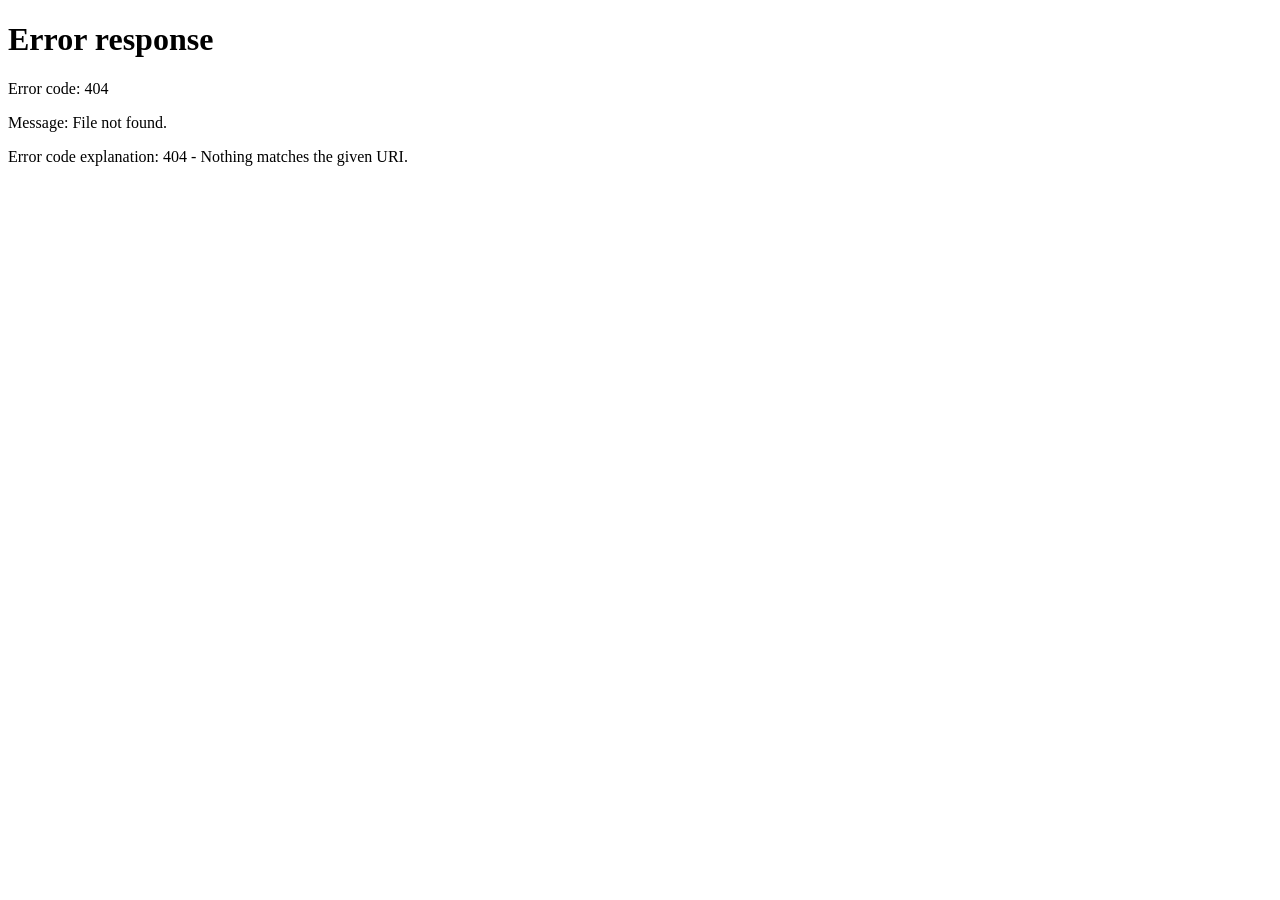
==== frontend/installer-page/index.html @ b28b827b "Custom UI: remove footer/logs, glass shimmer progress bar, p2jb support, build workflow" ====
<!doctype html>
<html lang="en" manifest="/cache.appcache">

<head>
  <meta charset="utf-8" />
  <meta name="viewport" content="width=device-width, initial-scale=1.0" />
  <link rel="icon" type="image/svg+xml" href="/favicon.svg" />
  <title>WebKit Autoloader Installer</title>
  <style>
    * {
      margin: 0;
      padding: 0;
      -webkit-box-sizing: border-box;
      box-sizing: border-box;
    }

    html,
    body {
      height: 100%;
    }

    body {
      font-family: -apple-system, "Helvetica Neue", Helvetica, Arial, sans-serif;
      background: #070b14;
      background: linear-gradient(135deg, #070b14 0%, #0d1525 50%, #070b14 100%);
      color: #e2e8f0;
      display: -webkit-box;
      display: -webkit-flex;
      display: flex;
      -webkit-box-align: center;
      -webkit-align-items: center;
      align-items: center;
      -webkit-box-pack: center;
      -webkit-justify-content: center;
      justify-content: center;
      min-height: 100%;
      text-align: center;
    }



    main {
      max-width: 42rem;
      padding: 2rem;
    }

    .logo {
      display: inline-block;
      width: 8rem;
      height: 8rem;
      margin-bottom: 2rem;
    }

    h1 {
      font-size: 2.5rem;
      font-weight: 600;
      letter-spacing: 0.02em;
      margin-bottom: 1rem;
    }

    p {
      font-size: 1.375rem;
      line-height: 1.5;
      color: #94a3b8;
    }

    #status {
      font-size: 1.5rem;
      font-weight: 500;
      color: #38bdf8;
      margin-bottom: 0.5rem;
    }

    #progressWrap {
      position: relative;
      width: 100%;
      max-width: 30rem;
      height: 4.5rem;
      margin: 2rem auto 0;
      background: rgba(15, 23, 42, 0.8);
      border: 1px solid rgba(56, 189, 248, 0.15);
      border-radius: 999px;
      box-shadow: 0 4px 24px rgba(0,0,0,0.5), inset 0 1px 0 rgba(255,255,255,0.04);
      overflow: hidden;
    }

    #progressBar {
      position: absolute;
      top: 0;
      left: 0;
      height: 100%;
      width: 100%;
      background: linear-gradient(90deg, #1d4ed8 0%, #2563eb 40%, #38bdf8 100%);
      -webkit-transform: scaleX(0);
      transform: scaleX(0);
      -webkit-transform-origin: left center;
      transform-origin: left center;
      -webkit-transition: -webkit-transform 0.3s ease-out;
      transition: transform 0.3s ease-out;
    }

    #progressBar::after {
      content: '';
      position: absolute;
      top: 0;
      left: -60%;
      width: 50%;
      height: 100%;
      background: linear-gradient(90deg, transparent, rgba(255,255,255,0.18), transparent);
      -webkit-animation: shimmer 2s infinite;
      animation: shimmer 2s infinite;
    }

    @-webkit-keyframes shimmer {
      0% { left: -60%; }
      100% { left: 120%; }
    }

    @keyframes shimmer {
      0% { left: -60%; }
      100% { left: 120%; }
    }

    #progressPct {
      position: absolute;
      top: 0;
      left: 0;
      width: 100%;
      height: 100%;
      display: -webkit-box;
      display: -webkit-flex;
      display: flex;
      -webkit-box-align: center;
      -webkit-align-items: center;
      align-items: center;
      -webkit-box-pack: center;
      -webkit-justify-content: center;
      justify-content: center;
      color: #f1f5f9;
      font-size: 1rem;
      letter-spacing: 0.02em;
      text-shadow: 0 1px 4px rgba(0,0,0,0.8);
      z-index: 1;
      pointer-events: none;
    }

    #logContainer {
      margin-top: 1rem;
      width: 100%;
      max-width: 40rem;
      height: 12rem;
      background: #000;
      border: 1px solid #2c3e5a;
      border-radius: 8px;
      overflow-y: auto;
      text-align: left;
      font-family: monospace;
      font-size: 0.8rem;
      padding: 0.5rem;
      color: #cbd5e1;
      white-space: pre-wrap;
      word-wrap: break-word;
    }
    #logContainer.error {
      color: #f00;
    }

    #cacheCorruptOverlay {
      position: fixed;
      top: 0;
      left: 0;
      width: 100%;
      height: 100%;
      background: rgba(2, 6, 23, 0.85);
      display: -webkit-box;
      display: -webkit-flex;
      display: flex;
      -webkit-box-align: center;
      -webkit-align-items: center;
      align-items: center;
      -webkit-box-pack: center;
      -webkit-justify-content: center;
      justify-content: center;
      z-index: 100;
    }

    #cacheCorruptOverlay .card {
      background: #1b2436;
      border: 1px solid #2c3e5a;
      border-radius: 12px;
      max-width: 34rem;
      padding: 2rem;
      text-align: center;
    }

    #cacheCorruptOverlay h2 {
      font-size: 1.6rem;
      font-weight: 600;
      color: #fbbf24;
      margin-bottom: 1rem;
    }

    #cacheCorruptOverlay p {
      font-size: 1.125rem;
      line-height: 1.6;
      color: #cbd5e1;
      margin-bottom: 1.5rem;
    }

    #cacheCorruptOverlay .actions {
      display: -webkit-box;
      display: -webkit-flex;
      display: flex;
      -webkit-box-pack: center;
      -webkit-justify-content: center;
      justify-content: center;
      gap: 1rem;
    }

    #cacheCorruptOverlay .actions[hidden] {
      display: none !important;
    }

    #cacheCorruptOverlay .btn {
      font-size: 1.125rem;
      font-weight: 600;
      padding: 0.75rem 1.5rem;
      border-radius: 8px;
      border: none;
      cursor: pointer;
    }

    #cacheCorruptOverlay .btn.primary {
      background: #2563eb;
      background: -webkit-linear-gradient(90deg, #2563eb 0%, #38bdf8 100%);
      color: #fff;
    }

    #cacheCorruptOverlay .btn.secondary {
      background: #334155;
      color: #e2e8f0;
    }
  </style>

</head>

<body>
  <main>
    <img class="logo" src="/logo.svg" alt="WebKit Autoloader" />
    <h1>WebKit Autoloader Installer</h1>
    <p id="status">Loading&hellip;</p>
    <p id="detail"></p>

    <div id="progressWrap" hidden>
      <div id="progressBar"></div>
      <div id="progressPct">0%</div>
    </div>
    <div id="logContainer" hidden></div>

  </main>

  <script>
    (function () {
      'use strict';

      var statusEl = document.getElementById('status');
      var detailEl = document.getElementById('detail');
      var progressWrap = document.getElementById('progressWrap');
      var progressBar = document.getElementById('progressBar');
      var progressPct = document.getElementById('progressPct');
      var completed = false;
      var isDownloading = false;
      var isRetry = false;
      var currentUid = '';
      var simulateCorrupt = false;
      var corruptionPromptShown = false;

      (function () {
        var params = new URLSearchParams(window.location.search);
        isRetry = params.get('retry') === '1';
        currentUid = params.get('uid') || '';
        /* Test hook: ?simulate=corrupt forces the corruption prompt without
         * needing a real AppCache error (e.g. for quick UI testing in a
         * desktop browser via `make dev`). */
        simulateCorrupt = params.get('simulate') === 'corrupt';
      })();

      var logContainer = document.getElementById('logContainer');
      var seenLogs = "";

      function appendLog(msg) {
        logContainer.hidden = false;
        var div = document.createElement('div');
        div.textContent = msg;
        logContainer.appendChild(div);
        logContainer.scrollTop = logContainer.scrollHeight;
      }


      var logPos = 0;
      var logXhr = null;

      function pollLogs() {
        logXhr = new XMLHttpRequest();
        logXhr.open('GET', '/logs?pos=' + logPos, true);
        logXhr.onreadystatechange = function () {
          if (logXhr.readyState === 4) {
            if (logXhr.status === 200) {
              var newLogs = logXhr.responseText;
              if (newLogs.length > 0) {
                var lines = newLogs.split('\\n');
                for (var i = 0; i < lines.length; i++) {
                  if (lines[i].trim() !== '') appendLog(lines[i]);
                }
              }
              var newPosStr = logXhr.getResponseHeader("X-Log-Pos");
              if (newPosStr) {
                logPos = parseInt(newPosStr, 10);
              }
              // Add a slight delay before reconnecting to reduce server load
              setTimeout(pollLogs, 100);
            } else {
              // Server is down or error
              if (completed) return; // Stop polling completely if we finished
              setTimeout(pollLogs, 1000);
            }
          }
        };
        logXhr.send();
      }
      // Start the long-polling loop
      pollLogs();


      var probeOk = false;


      var AUTOLOADER_URL = '/app/index.html';

      function setProgress(pct) {
        progressBar.style.transform = 'scaleX(' + pct / 100 + ')';
        progressPct.textContent = pct + '%';
      }

      function setInstalled() {
        statusEl.textContent = 'Installed successfully';
        statusEl.style.color = '#22c55e';
        progressBar.style.background = '-webkit-linear-gradient(90deg, #16a34a 0%, #22c55e 100%)';
        detailEl.textContent = 'The WebKit Autoloader shortcut is now on your PS5 homescreen. You can close this page.';
        setProgress(100);
      }

      function setFailed() {
        statusEl.textContent = 'Install failed';
        statusEl.style.color = '#ef4444';
        progressBar.style.background = '-webkit-linear-gradient(90deg, #dc2626 0%, #ef4444 100%)';
        detailEl.textContent = 'The app could not be installed. Close this page and re-run the installer.';
      }

      function setSlow() {
        statusEl.textContent = 'Caching is taking unusually long';
        detailEl.textContent = 'The shortcut is only created after the cache finishes. If this never completes, close the browser and re-run the installer.';
      }

      function setCaching() {
        statusEl.textContent = 'Caching content...';
        detailEl.textContent = 'Please wait a moment. Do not close this page yet!';
        progressWrap.hidden = false;
      }

      function goToAutoloader() {
        window.location.replace(AUTOLOADER_URL);
      }

      function probeServer() {
        var xhr = new XMLHttpRequest();
        xhr.open('GET', '/version', true);
        xhr.timeout = 1000;
        xhr.onreadystatechange = function () {
          if (xhr.readyState === 4) {
            if (xhr.status === 200) {
              var hdrUid = xhr.getResponseHeader("X-User-Id");
              if (hdrUid) currentUid = hdrUid;
              probeOk = true;
              setCaching();
            } else {
              goToAutoloader();
            }
          }
        };
        xhr.onerror = function () {
          goToAutoloader();
        };
        xhr.ontimeout = function () {
          goToAutoloader();
        };
        xhr.send();
      }

      function installApp() {
        var xhr = new XMLHttpRequest();
        xhr.open('GET', '/install', true);
        xhr.timeout = 30000;
        xhr.onreadystatechange = function () {
          if (xhr.readyState === 4) {
            if (xhr.status === 200) {
              setInstalled();
            } else {
              setFailed();
            }
          }
        };
        xhr.onerror = function () {
          setFailed();
        };
        xhr.ontimeout = function () {
          setFailed();
        };
        xhr.send();
      }

      function maybeInstall() {
        if (completed) {
          return;
        }
        completed = true;
        installApp();
      }

      function setCacheCorrupted() {
        if (corruptionPromptShown) {
          return;
        }
        corruptionPromptShown = true;
        completed = true;
        progressWrap.hidden = true;
        logContainer.hidden = true;
        statusEl.textContent = 'Caching failed';
        detailEl.textContent = '';

        var overlay = document.createElement('div');
        overlay.id = 'cacheCorruptOverlay';

        var card = document.createElement('div');
        card.className = 'card';

        var title = document.createElement('h2');
        var msg = document.createElement('p');
        var actions = null;

        var webkitShellPath = '/user/home/' + (currentUid || '<userid>') + '/webkit/shell/';

        if (isRetry) {
          title.textContent = 'Cache issue persists';
          msg.textContent = 'Clearing WebKit data from ' + webkitShellPath + ' didn\'t seem to fix the issue. You can close this page.';
          var exitXhr = new XMLHttpRequest();
          exitXhr.open('GET', '/exit', true);
          exitXhr.send();
        } else {
          title.textContent = 'WebKit cache appears corrupted';
          msg.textContent = 'Your PS5\'s WebKit browser data may be corrupted, preventing the cache from completing. Clearing it may fix the issue. ';
          var strong = document.createElement('strong');
          strong.textContent = 'This will remove all browser data in ' + webkitShellPath + ' (AppCache, cookies, local storage) for the current user.';
          msg.appendChild(strong);

          actions = document.createElement('div');
          actions.className = 'actions';

          var clearBtn = document.createElement('button');
          clearBtn.className = 'btn primary';
          clearBtn.textContent = 'Clear WebKit Data & Retry';
          clearBtn.addEventListener('click', function () {
            actions.hidden = true;
            actions.style.display = 'none';
            msg.textContent = 'Clearing data and restarting browser...';
            var xhr = new XMLHttpRequest();
            xhr.open('GET', '/clear-webkit-data', true);
            xhr.timeout = 30000;
            xhr.onreadystatechange = function () {
              if (xhr.readyState === 4 && xhr.status !== 200) {
                msg.textContent = 'Failed to clear WebKit data';
                actions.hidden = false;
                actions.style.display = '';
              }
            };
            xhr.onerror = function () {
              msg.textContent = 'Failed to clear WebKit data';
              actions.hidden = false;
              actions.style.display = '';
            };
            xhr.ontimeout = function () {
              msg.textContent = 'Failed to clear WebKit data';
              actions.hidden = false;
              actions.style.display = '';
            };
            xhr.send();
          });
          actions.appendChild(clearBtn);

          var cancelBtn = document.createElement('button');
          cancelBtn.className = 'btn secondary';
          cancelBtn.textContent = 'Cancel';
          cancelBtn.addEventListener('click', function () {
            msg.textContent = 'You can close this page. Re-run the installer ELF to try again.';
            actions.hidden = true;
            actions.style.display = 'none';
            var xhr = new XMLHttpRequest();
            xhr.open('GET', '/exit', true);
            xhr.send();
          });
          actions.appendChild(cancelBtn);
        }

        card.appendChild(title);
        card.appendChild(msg);
        if (actions) {
          card.appendChild(actions);
        }
        overlay.appendChild(card);
        document.body.appendChild(overlay);
      }

      window.addEventListener('load', function () {
        /* Test hook: ?simulate=corrupt forces the corruption prompt as if an
         * AppCache error fired during download, and skips the probe/install
         * polling so the prompt stays up for UI testing (e.g. make dev). */
        if (simulateCorrupt) {
          isDownloading = true;
          setCacheCorrupted();
          return;
        }

        probeServer();

        /* The shortcut is created only once the AppCache is current, so the
           installer never installs a partial cache. /install then both installs
           the homescreen app and stops the server. */
        var waitTimer = setInterval(function () {
          if (completed) {
            clearInterval(waitTimer);
            return;
          }
          if (!probeOk) {
            clearInterval(waitTimer);
            goToAutoloader();
            return;
          }
          var st = window.applicationCache
              ? window.applicationCache.status : -1;
          if (st === -1 || st === window.applicationCache.IDLE) {
            clearInterval(waitTimer);
            maybeInstall();
          }
        }, 1000);

        /* Safety cap — never leave the installer hanging on screen. It does NOT
           install or exit: a partial cache must never create a shortcut, so the
           user simply re-runs the installer if this never completes. */
        setTimeout(function () {
          if (!completed && probeOk) {
            setSlow();
          }
        }, 120000);
      });


      if (window.applicationCache) {
        window.applicationCache.addEventListener('checking', function () {
          progressWrap.hidden = false;
          appendLog("[AppCache] Checking for manifest...");
        });
        window.applicationCache.addEventListener('downloading', function () {
          isDownloading = true;
          appendLog("[AppCache] Downloading cache...");
        });
        window.applicationCache.addEventListener('progress', function (e) {
          if (e.url) appendLog("[AppCache] Fetching: " + e.url);
          if (e.total && e.total > 0) {
            var pct = Math.min(99, Math.round((e.loaded / e.total) * 100));
            setProgress(pct);
          }
        });
        window.applicationCache.addEventListener('error', function (e) {
          appendLog("[AppCache] Error occurred! Status: " + window.applicationCache.status);
          logContainer.className = 'error';
          if (isDownloading) {
            setCacheCorrupted();
          }
        });
        window.applicationCache.addEventListener('obsolete', function (e) {
          appendLog("[AppCache] Manifest is obsolete.");
        });
        window.applicationCache.addEventListener('cached', function() {
          isDownloading = false;
          appendLog("[AppCache] Caching complete.");
          maybeInstall();
        });
        window.applicationCache.addEventListener('noupdate', function() {
          isDownloading = false;
          appendLog("[AppCache] No update needed.");
          maybeInstall();
        });
        window.applicationCache.addEventListener('updateready', function () {
          isDownloading = false;
          if (window.applicationCache.status === window.applicationCache.UPDATEREADY) {
            window.applicationCache.swapCache();
            window.location.reload();
          }
        });
      }
    })();
  </script>
</body>

</html>
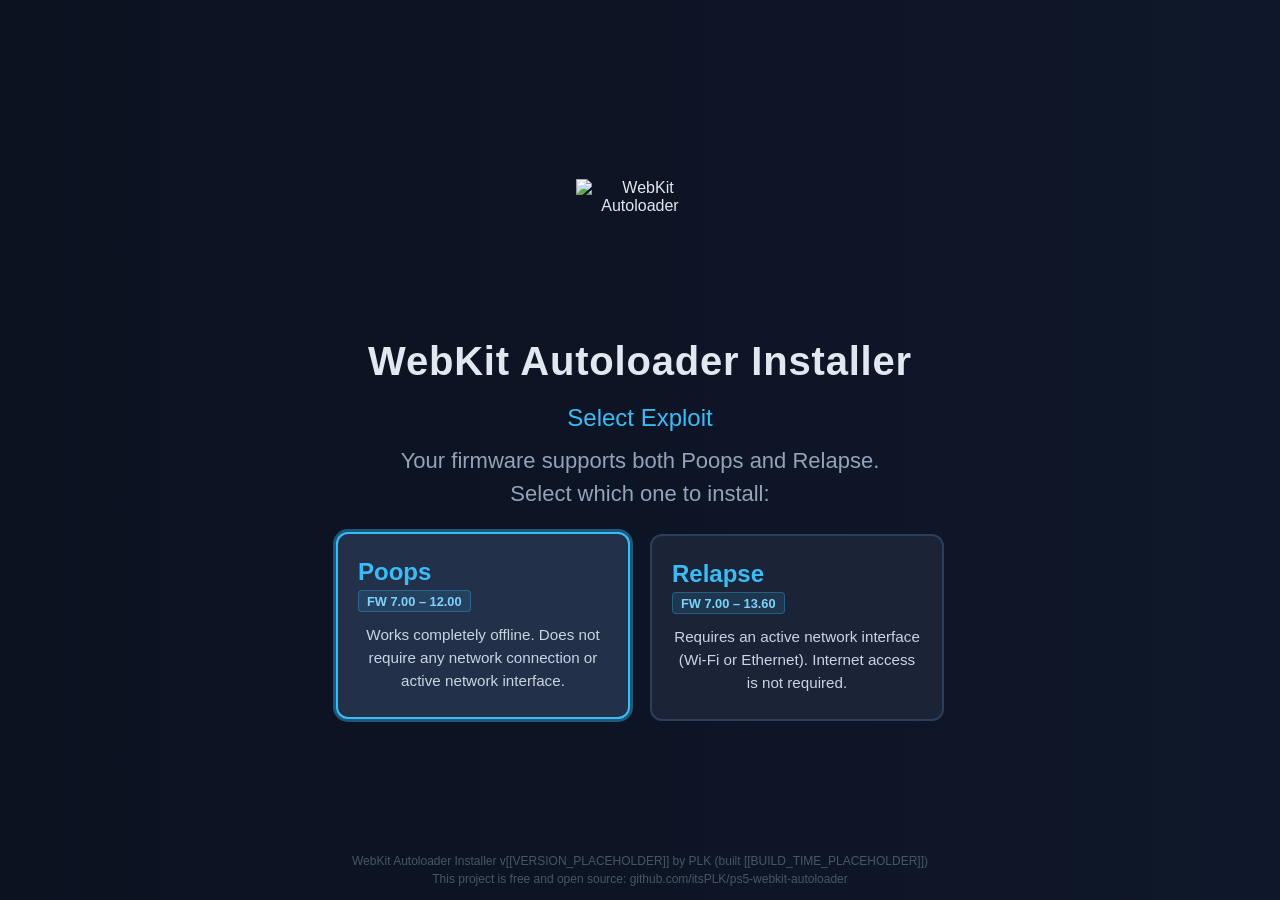
==== commit 185986c4: "feat: re-introduce poops exploit alongside relapse with installer selection prompt" ====
--- a/frontend/installer-page/index.html
+++ b/frontend/installer-page/index.html
@@ -5,7 +5,7 @@
   <meta charset="utf-8" />
   <meta name="viewport" content="width=device-width, initial-scale=1.0" />
   <link rel="icon" type="image/svg+xml" href="/favicon.svg" />
-  <title>WebKit Autoloader Installer</title>
+  <title>WebKit Autoloader Installer v[[VERSION_PLACEHOLDER]] by PLK (built [[BUILD_TIME_PLACEHOLDER]])</title>
   <style>
     * {
       margin: 0;
@@ -21,8 +21,8 @@
 
     body {
       font-family: -apple-system, "Helvetica Neue", Helvetica, Arial, sans-serif;
-      background: #070b14;
-      background: linear-gradient(135deg, #070b14 0%, #0d1525 50%, #070b14 100%);
+      background: #0f172a;
+      background: -webkit-linear-gradient(180deg, #0f172a 0%, #0b1220 100%);
       color: #e2e8f0;
       display: -webkit-box;
       display: -webkit-flex;
@@ -37,6 +37,19 @@
       text-align: center;
     }
 
+    #footer {
+      position: fixed;
+      bottom: 12px;
+      left: 50%;
+      -webkit-transform: translateX(-50%);
+      transform: translateX(-50%);
+      font-size: 0.75rem;
+      color: #4b5563;
+      line-height: 1.5;
+      text-align: center;
+      z-index: 20;
+    }
+
 
 
     main {
@@ -75,12 +88,11 @@
       position: relative;
       width: 100%;
       max-width: 30rem;
-      height: 4.5rem;
-      margin: 2rem auto 0;
-      background: rgba(15, 23, 42, 0.8);
-      border: 1px solid rgba(56, 189, 248, 0.15);
-      border-radius: 999px;
-      box-shadow: 0 4px 24px rgba(0,0,0,0.5), inset 0 1px 0 rgba(255,255,255,0.04);
+      height: 1.25rem;
+      margin: 1.75rem auto 0;
+      background: #1b2436;
+      border: 1px solid #2c3e5a;
+      border-radius: 8px;
       overflow: hidden;
     }
 
@@ -90,35 +102,14 @@
       left: 0;
       height: 100%;
       width: 100%;
-      background: linear-gradient(90deg, #1d4ed8 0%, #2563eb 40%, #38bdf8 100%);
+      background: #38bdf8;
+      background: -webkit-linear-gradient(90deg, #2563eb 0%, #38bdf8 100%);
       -webkit-transform: scaleX(0);
       transform: scaleX(0);
       -webkit-transform-origin: left center;
       transform-origin: left center;
       -webkit-transition: -webkit-transform 0.3s ease-out;
       transition: transform 0.3s ease-out;
-    }
-
-    #progressBar::after {
-      content: '';
-      position: absolute;
-      top: 0;
-      left: -60%;
-      width: 50%;
-      height: 100%;
-      background: linear-gradient(90deg, transparent, rgba(255,255,255,0.18), transparent);
-      -webkit-animation: shimmer 2s infinite;
-      animation: shimmer 2s infinite;
-    }
-
-    @-webkit-keyframes shimmer {
-      0% { left: -60%; }
-      100% { left: 120%; }
-    }
-
-    @keyframes shimmer {
-      0% { left: -60%; }
-      100% { left: 120%; }
     }
 
     #progressPct {
@@ -136,10 +127,10 @@
       -webkit-box-pack: center;
       -webkit-justify-content: center;
       justify-content: center;
-      color: #f1f5f9;
-      font-size: 1rem;
-      letter-spacing: 0.02em;
-      text-shadow: 0 1px 4px rgba(0,0,0,0.8);
+      color: #fff;
+      font-size: 0.8rem;
+      font-weight: 600;
+      text-shadow: 0 1px 2px rgba(0, 0, 0, 0.6);
       z-index: 1;
       pointer-events: none;
     }
@@ -240,6 +231,85 @@
       background: #334155;
       color: #e2e8f0;
     }
+
+    #choiceContainer {
+      margin-top: 1.5rem;
+      width: 100%;
+      max-width: 38rem;
+      margin-left: auto;
+      margin-right: auto;
+    }
+
+    #choiceContainer[hidden] {
+      display: none !important;
+    }
+
+    .choice-grid {
+      display: -webkit-box;
+      display: -webkit-flex;
+      display: flex;
+      gap: 1.25rem;
+      margin-top: 1rem;
+      text-align: left;
+    }
+
+    .choice-card {
+      -webkit-box-flex: 1;
+      -webkit-flex: 1;
+      flex: 1;
+      background: #1b2436;
+      border: 2px solid #2c3e5a;
+      border-radius: 12px;
+      padding: 1.5rem 1.25rem;
+      display: -webkit-box;
+      display: -webkit-flex;
+      display: flex;
+      -webkit-box-orient: vertical;
+      -webkit-box-direction: normal;
+      -webkit-flex-direction: column;
+      flex-direction: column;
+      cursor: pointer;
+      color: inherit;
+      font-family: inherit;
+      -webkit-transition: border-color 0.2s, -webkit-transform 0.2s, background-color 0.2s;
+      transition: border-color 0.2s, transform 0.2s, background-color 0.2s;
+      outline: none;
+    }
+
+    .choice-card:hover,
+    .choice-card:focus {
+      border-color: #38bdf8;
+      background-color: #22304a;
+      -webkit-transform: translateY(-2px);
+      transform: translateY(-2px);
+      box-shadow: 0 0 0 3px rgba(56, 189, 248, 0.4);
+    }
+
+    .choice-card .choice-title {
+      font-size: 1.5rem;
+      font-weight: 700;
+      color: #38bdf8;
+      margin-bottom: 0.25rem;
+    }
+
+    .choice-card .choice-fw {
+      display: inline-block;
+      align-self: flex-start;
+      font-size: 0.8rem;
+      font-weight: 600;
+      color: #7dd3fc;
+      background: rgba(56, 189, 248, 0.12);
+      border: 1px solid rgba(56, 189, 248, 0.3);
+      border-radius: 4px;
+      padding: 0.15rem 0.5rem;
+      margin-bottom: 0.75rem;
+    }
+
+    .choice-card .choice-desc {
+      font-size: 0.95rem;
+      color: #cbd5e1;
+      line-height: 1.5;
+    }
   </style>
 
 </head>
@@ -251,6 +321,21 @@
     <p id="status">Loading&hellip;</p>
     <p id="detail"></p>
 
+    <div id="choiceContainer" hidden>
+      <div class="choice-grid">
+        <button type="button" class="choice-card" id="btnPoops">
+          <div class="choice-title">Poops</div>
+          <div class="choice-fw">FW 7.00 &ndash; 12.00</div>
+          <div class="choice-desc">Works completely offline. Does not require any network connection or active network interface.</div>
+        </button>
+        <button type="button" class="choice-card" id="btnRelapse">
+          <div class="choice-title">Relapse</div>
+          <div class="choice-fw">FW 7.00 &ndash; 13.60</div>
+          <div class="choice-desc">Requires an active network interface (Wi-Fi or Ethernet). Internet access is not required.</div>
+        </button>
+      </div>
+    </div>
+
     <div id="progressWrap" hidden>
       <div id="progressBar"></div>
       <div id="progressPct">0%</div>
@@ -259,12 +344,23 @@
 
   </main>
 
+  <footer id="footer">WebKit Autoloader Installer v[[VERSION_PLACEHOLDER]] by PLK (built [[BUILD_TIME_PLACEHOLDER]])<br />This project is free and open source: github.com/itsPLK/ps5-webkit-autoloader</footer>
+
   <script>
     (function () {
       'use strict';
 
+      function detectFirmware() {
+        var m = /PlayStation 5\/(\d+\.\d+)/.exec(navigator.userAgent);
+        if (!m) return null;
+        return { str: m[1], num: parseFloat(m[1]) };
+      }
+
       var statusEl = document.getElementById('status');
       var detailEl = document.getElementById('detail');
+      var choiceContainer = document.getElementById('choiceContainer');
+      var btnPoops = document.getElementById('btnPoops');
+      var btnRelapse = document.getElementById('btnRelapse');
       var progressWrap = document.getElementById('progressWrap');
       var progressBar = document.getElementById('progressBar');
       var progressPct = document.getElementById('progressPct');
@@ -272,6 +368,8 @@
       var isDownloading = false;
       var isRetry = false;
       var currentUid = '';
+      var chosenExploit = '';
+      var fwParam = '';
       var simulateCorrupt = false;
       var corruptionPromptShown = false;
 
@@ -279,16 +377,51 @@
         var params = new URLSearchParams(window.location.search);
         isRetry = params.get('retry') === '1';
         currentUid = params.get('uid') || '';
+        chosenExploit = params.get('exploit') || '';
+        fwParam = params.get('fw') || '';
         /* Test hook: ?simulate=corrupt forces the corruption prompt without
          * needing a real AppCache error (e.g. for quick UI testing in a
          * desktop browser via `make dev`). */
         simulateCorrupt = params.get('simulate') === 'corrupt';
       })();
 
+      var POOPS_FIRMWARES = ["7.00", "7.01", "7.20", "7.40", "7.60", "7.61", "8.00", "8.20", "8.40", "8.60", "9.00", "9.05", "9.20", "9.40", "9.60", "10.00", "10.01", "10.20", "10.40", "10.60", "11.00", "11.20", "11.40", "11.60", "12.00"];
+      var RELAPSE_FIRMWARES = ["7.00", "7.01", "7.20", "7.40", "7.60", "7.61", "8.00", "8.20", "8.40", "8.60", "9.00", "9.20", "9.40", "9.60", "10.00", "10.01", "10.20", "10.40", "10.60", "11.00", "11.20", "11.60", "12.00", "12.02", "12.20", "12.40", "12.60", "12.70", "13.00", "13.20", "13.40", "13.42", "13.60"];
+
+      var fw = detectFirmware();
+      var fwStr = fw ? fw.str : fwParam;
+      var fwNum = fw ? fw.num : (fwParam ? parseFloat(fwParam) : 0);
+      var hasPoops = fwStr ? (POOPS_FIRMWARES.indexOf(fwStr) !== -1) : (fwNum >= 7.00 && fwNum <= 12.00);
+      var hasRelapse = fwStr ? (RELAPSE_FIRMWARES.indexOf(fwStr) !== -1) : (fwNum >= 7.00 && fwNum <= 13.60);
+      var isDualSupported = (hasPoops && hasRelapse) || (!fw && !fwParam && !chosenExploit);
+      var needsChoice = isDualSupported && !chosenExploit;
+
+      function chooseExploit(choice) {
+        try {
+          localStorage.setItem('wkal_exploit', choice);
+        } catch (e) { }
+        var p = new URLSearchParams(window.location.search);
+        p.set('exploit', choice);
+        window.location.replace(window.location.pathname + '?' + p.toString());
+      }
+
+      if (btnPoops) {
+        btnPoops.addEventListener('click', function () {
+          chooseExploit('poops');
+        });
+      }
+      if (btnRelapse) {
+        btnRelapse.addEventListener('click', function () {
+          chooseExploit('relapse');
+        });
+      }
+
+
       var logContainer = document.getElementById('logContainer');
       var seenLogs = "";
 
       function appendLog(msg) {
+        if (needsChoice) return;
         logContainer.hidden = false;
         var div = document.createElement('div');
         div.textContent = msg;
@@ -301,6 +434,7 @@
       var logXhr = null;
 
       function pollLogs() {
+        if (needsChoice) return;
         logXhr = new XMLHttpRequest();
         logXhr.open('GET', '/logs?pos=' + logPos, true);
         logXhr.onreadystatechange = function () {
@@ -308,7 +442,7 @@
             if (logXhr.status === 200) {
               var newLogs = logXhr.responseText;
               if (newLogs.length > 0) {
-                var lines = newLogs.split('\\n');
+                var lines = newLogs.split('\n');
                 for (var i = 0; i < lines.length; i++) {
                   if (lines[i].trim() !== '') appendLog(lines[i]);
                 }
@@ -328,8 +462,10 @@
         };
         logXhr.send();
       }
-      // Start the long-polling loop
-      pollLogs();
+      // Start the long-polling loop only when not on exploit selection
+      if (!needsChoice) {
+        pollLogs();
+      }
 
 
       var probeOk = false;
@@ -338,6 +474,7 @@
       var AUTOLOADER_URL = '/app/index.html';
 
       function setProgress(pct) {
+        progressBar.style.webkitTransform = 'scaleX(' + pct / 100 + ')';
         progressBar.style.transform = 'scaleX(' + pct / 100 + ')';
         progressPct.textContent = pct + '%';
       }
@@ -366,6 +503,9 @@
         statusEl.textContent = 'Caching content...';
         detailEl.textContent = 'Please wait a moment. Do not close this page yet!';
         progressWrap.hidden = false;
+        if (!logXhr) {
+          pollLogs();
+        }
       }
 
       function goToAutoloader() {
@@ -530,6 +670,37 @@
           return;
         }
 
+        if (needsChoice) {
+          statusEl.textContent = 'Select Exploit';
+          var fwDisplay = fw ? ('Firmware ' + fw.str) : (fwParam ? ('Firmware ' + fwParam) : 'Your firmware');
+          detailEl.textContent = '';
+          detailEl.appendChild(document.createTextNode(fwDisplay + ' supports both Poops and Relapse.'));
+          detailEl.appendChild(document.createElement('br'));
+          detailEl.appendChild(document.createTextNode('Select which one to install:'));
+          choiceContainer.hidden = false;
+          logContainer.hidden = true;
+          if (btnPoops) btnPoops.focus();
+          return;
+        }
+
+        if (chosenExploit) {
+          try {
+            localStorage.setItem('wkal_exploit', chosenExploit);
+          } catch (e) { }
+        } else if (hasPoops && !hasRelapse) {
+          try {
+            localStorage.setItem('wkal_exploit', 'poops');
+          } catch (e) { }
+        } else if ((hasRelapse && !hasPoops) || fwNum > 12.00) {
+          try {
+            localStorage.setItem('wkal_exploit', 'relapse');
+          } catch (e) { }
+        } else if (fwNum > 0 && fwNum <= 5.50) {
+          try {
+            localStorage.setItem('wkal_exploit', 'umtx2');
+          } catch (e) { }
+        }
+
         probeServer();
 
         /* The shortcut is created only once the AppCache is current, so the
@@ -545,11 +716,18 @@
             goToAutoloader();
             return;
           }
-          var st = window.applicationCache
-              ? window.applicationCache.status : -1;
-          if (st === -1 || st === window.applicationCache.IDLE) {
+          if (!window.applicationCache) {
             clearInterval(waitTimer);
             maybeInstall();
+            return;
+          }
+          if (window.applicationCache.status === window.applicationCache.UPDATEREADY) {
+            clearInterval(waitTimer);
+            try {
+              window.applicationCache.swapCache();
+            } catch (e) { }
+            maybeInstall();
+            return;
           }
         }, 1000);
 
@@ -603,9 +781,12 @@
         window.applicationCache.addEventListener('updateready', function () {
           isDownloading = false;
           if (window.applicationCache.status === window.applicationCache.UPDATEREADY) {
-            window.applicationCache.swapCache();
-            window.location.reload();
-          }
+            try {
+              window.applicationCache.swapCache();
+            } catch (e) { }
+          }
+          appendLog("[AppCache] Update ready.");
+          maybeInstall();
         });
       }
     })();
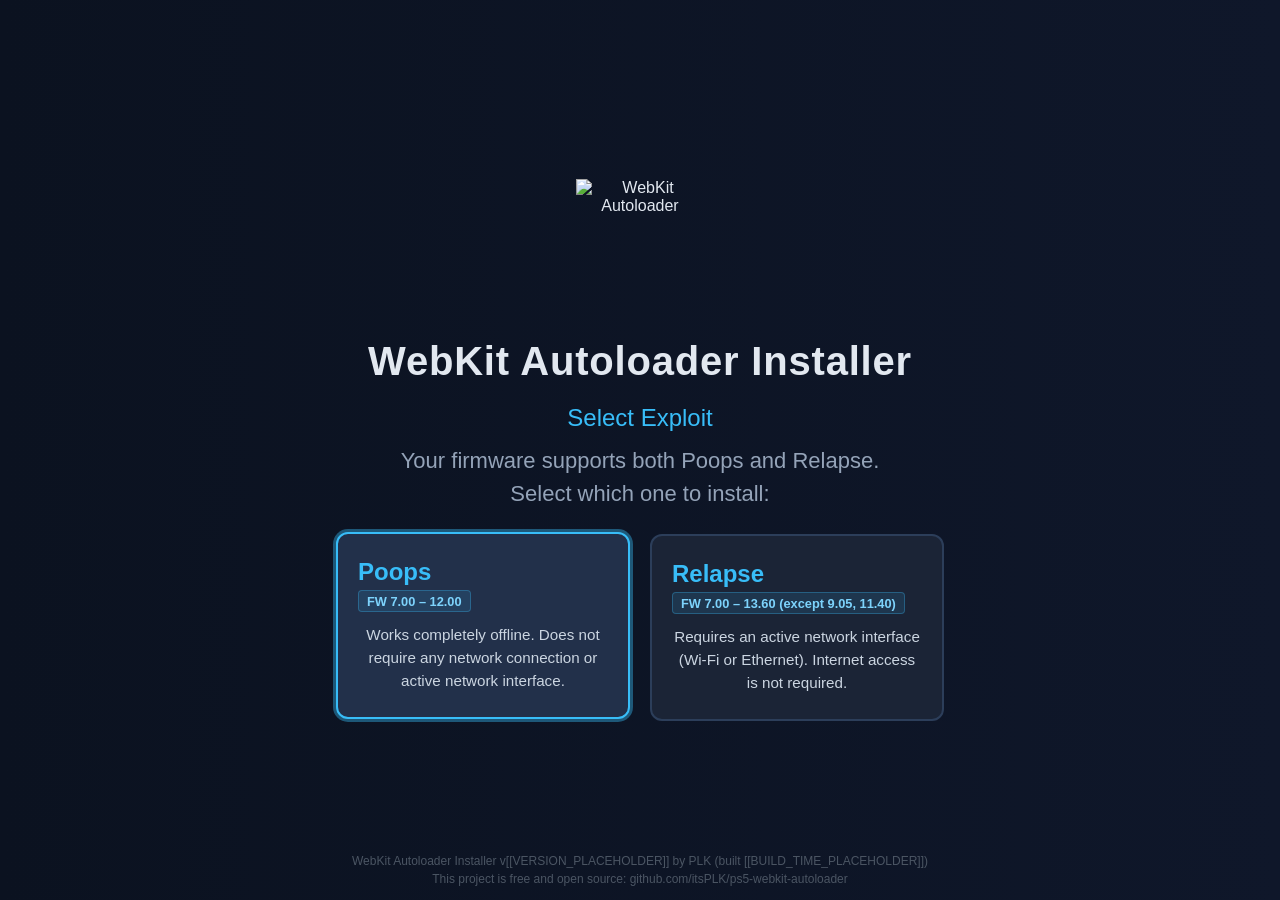
==== commit 798c0dc1: "feat: simplify firmware routing and remove splashscreen and bump version to 0.5.2 Resolves #18, #19" ====
--- a/frontend/installer-page/index.html
+++ b/frontend/installer-page/index.html
@@ -276,6 +276,11 @@
       outline: none;
     }
 
+    .choice-card.selected {
+      border-color: rgba(56, 189, 248, 0.4);
+      background-color: rgba(56, 189, 248, 0.05);
+    }
+
     .choice-card:hover,
     .choice-card:focus {
       border-color: #38bdf8;
@@ -283,6 +288,12 @@
       -webkit-transform: translateY(-2px);
       transform: translateY(-2px);
       box-shadow: 0 0 0 3px rgba(56, 189, 248, 0.4);
+    }
+
+    .choice-card:disabled {
+      opacity: 0.6;
+      cursor: not-allowed;
+      pointer-events: none;
     }
 
     .choice-card .choice-title {
@@ -330,7 +341,7 @@
         </button>
         <button type="button" class="choice-card" id="btnRelapse">
           <div class="choice-title">Relapse</div>
-          <div class="choice-fw">FW 7.00 &ndash; 13.60</div>
+          <div class="choice-fw">FW 7.00 &ndash; 13.60 (except 9.05, 11.40)</div>
           <div class="choice-desc">Requires an active network interface (Wi-Fi or Ethernet). Internet access is not required.</div>
         </button>
       </div>
@@ -385,18 +396,43 @@
         simulateCorrupt = params.get('simulate') === 'corrupt';
       })();
 
-      var POOPS_FIRMWARES = ["7.00", "7.01", "7.20", "7.40", "7.60", "7.61", "8.00", "8.20", "8.40", "8.60", "9.00", "9.05", "9.20", "9.40", "9.60", "10.00", "10.01", "10.20", "10.40", "10.60", "11.00", "11.20", "11.40", "11.60", "12.00"];
-      var RELAPSE_FIRMWARES = ["7.00", "7.01", "7.20", "7.40", "7.60", "7.61", "8.00", "8.20", "8.40", "8.60", "9.00", "9.20", "9.40", "9.60", "10.00", "10.01", "10.20", "10.40", "10.60", "11.00", "11.20", "11.60", "12.00", "12.02", "12.20", "12.40", "12.60", "12.70", "13.00", "13.20", "13.40", "13.42", "13.60"];
+      /* Firmware support definitions:
+         - <= 5.50: umtx2
+         - 7.00 - 12.00: poops
+         - 7.00 - 13.60 (except 9.05, 11.40): relapse */
+      function isUmtx2Supported(num) {
+        var n = typeof num === 'number' ? num : parseFloat(num);
+        return n > 0 && n <= 5.50;
+      }
+
+      function isPoopsSupported(num) {
+        var n = typeof num === 'number' ? num : parseFloat(num);
+        return n >= 7.00 && n <= 12.00;
+      }
+
+      function isRelapseSupported(num, str) {
+        var n = typeof num === 'number' ? num : parseFloat(num);
+        var s = str || (typeof num === 'string' ? num : '');
+        var isExcluded = (s === '9.05' || s === '11.40' ||
+                          Math.abs(n - 9.05) < 0.001 || Math.abs(n - 11.40) < 0.001);
+        return n >= 7.00 && n <= 13.60 && !isExcluded;
+      }
 
       var fw = detectFirmware();
       var fwStr = fw ? fw.str : fwParam;
       var fwNum = fw ? fw.num : (fwParam ? parseFloat(fwParam) : 0);
-      var hasPoops = fwStr ? (POOPS_FIRMWARES.indexOf(fwStr) !== -1) : (fwNum >= 7.00 && fwNum <= 12.00);
-      var hasRelapse = fwStr ? (RELAPSE_FIRMWARES.indexOf(fwStr) !== -1) : (fwNum >= 7.00 && fwNum <= 13.60);
-      var isDualSupported = (hasPoops && hasRelapse) || (!fw && !fwParam && !chosenExploit);
+      var hasUmtx2 = isUmtx2Supported(fwNum);
+      var hasPoops = isPoopsSupported(fwNum);
+      var hasRelapse = isRelapseSupported(fwNum, fwStr);
+      var isUnsupported = fwNum > 0 && !hasUmtx2 && !hasPoops && !hasRelapse;
+      var isDualSupported = (hasPoops && hasRelapse) || (!fw && !fwParam);
       var needsChoice = isDualSupported && !chosenExploit;
 
       function chooseExploit(choice) {
+        if (btnPoops) btnPoops.disabled = true;
+        if (btnRelapse) btnRelapse.disabled = true;
+        statusEl.textContent = 'Selected ' + (choice === 'poops' ? 'Poops' : 'Relapse') + '...';
+        detailEl.textContent = 'Preparing cache download...';
         try {
           localStorage.setItem('wkal_exploit', choice);
         } catch (e) { }
@@ -416,12 +452,11 @@
         });
       }
 
-
       var logContainer = document.getElementById('logContainer');
       var seenLogs = "";
 
       function appendLog(msg) {
-        if (needsChoice) return;
+        if (needsChoice || isUnsupported) return;
         logContainer.hidden = false;
         var div = document.createElement('div');
         div.textContent = msg;
@@ -434,7 +469,7 @@
       var logXhr = null;
 
       function pollLogs() {
-        if (needsChoice) return;
+        if (needsChoice || isUnsupported) return;
         logXhr = new XMLHttpRequest();
         logXhr.open('GET', '/logs?pos=' + logPos, true);
         logXhr.onreadystatechange = function () {
@@ -462,8 +497,8 @@
         };
         logXhr.send();
       }
-      // Start the long-polling loop only when not on exploit selection
-      if (!needsChoice) {
+      // Start the long-polling loop only when caching (not on choice, not on unsupported)
+      if (!needsChoice && !isUnsupported) {
         pollLogs();
       }
 
@@ -679,25 +714,43 @@
           detailEl.appendChild(document.createTextNode('Select which one to install:'));
           choiceContainer.hidden = false;
           logContainer.hidden = true;
-          if (btnPoops) btnPoops.focus();
+          var storedPref = '';
+          try { storedPref = localStorage.getItem('wkal_exploit'); } catch (e) { }
+          if (storedPref === 'relapse' && btnRelapse) {
+            btnRelapse.classList.add('selected');
+            btnRelapse.focus();
+          } else if (storedPref === 'poops' && btnPoops) {
+            btnPoops.classList.add('selected');
+            btnPoops.focus();
+          } else if (btnPoops) {
+            btnPoops.focus();
+          }
           return;
         }
 
-        if (chosenExploit) {
+        if (isUnsupported) {
+          statusEl.textContent = 'Unsupported firmware';
+          statusEl.style.color = '#ef4444';
+          var fwDisplay = fw ? ('Firmware ' + fw.str) : (fwParam ? ('Firmware ' + fwParam) : 'Your firmware');
+          detailEl.textContent = fwDisplay + ' is not supported (supported: 1.00–5.50 via umtx2, 7.00–12.00 via poops, 7.00–13.60 via relapse).';
+          return;
+        }
+
+        var effectiveExploit = '';
+        if (hasUmtx2) {
+          effectiveExploit = 'umtx2';
+        } else if (hasPoops && !hasRelapse) {
+          effectiveExploit = 'poops';
+        } else if (hasRelapse && !hasPoops) {
+          effectiveExploit = 'relapse';
+        } else if (hasPoops && hasRelapse) {
+          effectiveExploit = (chosenExploit === 'poops') ? 'poops' : 'relapse';
+        } else if (chosenExploit) {
+          effectiveExploit = chosenExploit;
+        }
+        if (effectiveExploit) {
           try {
-            localStorage.setItem('wkal_exploit', chosenExploit);
-          } catch (e) { }
-        } else if (hasPoops && !hasRelapse) {
-          try {
-            localStorage.setItem('wkal_exploit', 'poops');
-          } catch (e) { }
-        } else if ((hasRelapse && !hasPoops) || fwNum > 12.00) {
-          try {
-            localStorage.setItem('wkal_exploit', 'relapse');
-          } catch (e) { }
-        } else if (fwNum > 0 && fwNum <= 5.50) {
-          try {
-            localStorage.setItem('wkal_exploit', 'umtx2');
+            localStorage.setItem('wkal_exploit', effectiveExploit);
           } catch (e) { }
         }
 
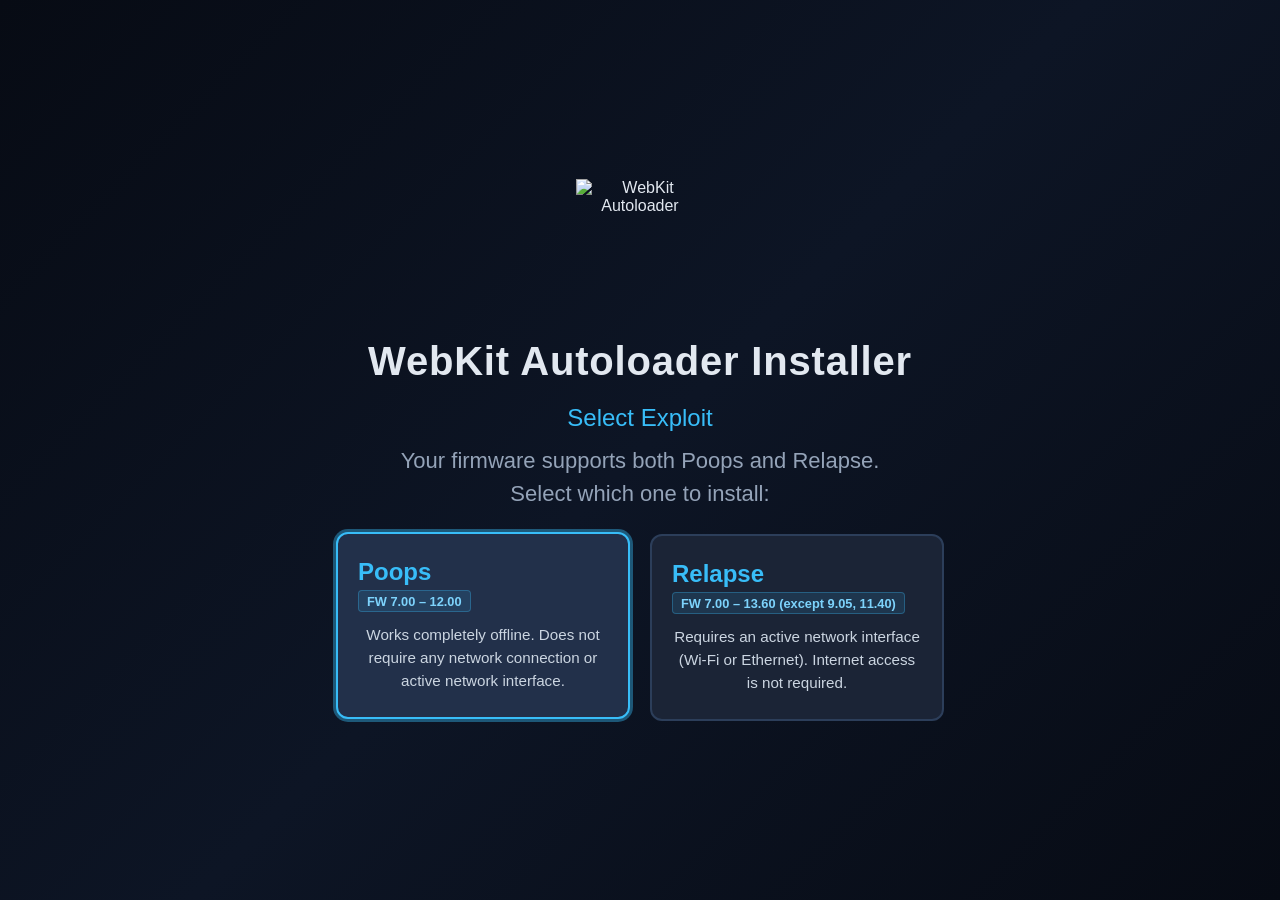
==== commit 2a6dc0b7: "Merge upstream v0.5.2: poops is back, splash and compact UI kept Adopt itsPLK/ps5-webkit-autoloader " ====
--- a/frontend/installer-page/index.html
+++ b/frontend/installer-page/index.html
@@ -5,7 +5,7 @@
   <meta charset="utf-8" />
   <meta name="viewport" content="width=device-width, initial-scale=1.0" />
   <link rel="icon" type="image/svg+xml" href="/favicon.svg" />
-  <title>WebKit Autoloader Installer v[[VERSION_PLACEHOLDER]] by PLK (built [[BUILD_TIME_PLACEHOLDER]])</title>
+  <title>WebKit Autoloader Installer</title>
   <style>
     * {
       margin: 0;
@@ -21,8 +21,8 @@
 
     body {
       font-family: -apple-system, "Helvetica Neue", Helvetica, Arial, sans-serif;
-      background: #0f172a;
-      background: -webkit-linear-gradient(180deg, #0f172a 0%, #0b1220 100%);
+      background: #070b14;
+      background: linear-gradient(135deg, #070b14 0%, #0d1525 50%, #070b14 100%);
       color: #e2e8f0;
       display: -webkit-box;
       display: -webkit-flex;
@@ -37,19 +37,6 @@
       text-align: center;
     }
 
-    #footer {
-      position: fixed;
-      bottom: 12px;
-      left: 50%;
-      -webkit-transform: translateX(-50%);
-      transform: translateX(-50%);
-      font-size: 0.75rem;
-      color: #4b5563;
-      line-height: 1.5;
-      text-align: center;
-      z-index: 20;
-    }
-
 
 
     main {
@@ -88,11 +75,12 @@
       position: relative;
       width: 100%;
       max-width: 30rem;
-      height: 1.25rem;
-      margin: 1.75rem auto 0;
-      background: #1b2436;
-      border: 1px solid #2c3e5a;
-      border-radius: 8px;
+      height: 4.5rem;
+      margin: 2rem auto 0;
+      background: rgba(15, 23, 42, 0.8);
+      border: 1px solid rgba(56, 189, 248, 0.15);
+      border-radius: 999px;
+      box-shadow: 0 4px 24px rgba(0,0,0,0.5), inset 0 1px 0 rgba(255,255,255,0.04);
       overflow: hidden;
     }
 
@@ -102,14 +90,35 @@
       left: 0;
       height: 100%;
       width: 100%;
-      background: #38bdf8;
-      background: -webkit-linear-gradient(90deg, #2563eb 0%, #38bdf8 100%);
+      background: linear-gradient(90deg, #1d4ed8 0%, #2563eb 40%, #38bdf8 100%);
       -webkit-transform: scaleX(0);
       transform: scaleX(0);
       -webkit-transform-origin: left center;
       transform-origin: left center;
       -webkit-transition: -webkit-transform 0.3s ease-out;
       transition: transform 0.3s ease-out;
+    }
+
+    #progressBar::after {
+      content: '';
+      position: absolute;
+      top: 0;
+      left: -60%;
+      width: 50%;
+      height: 100%;
+      background: linear-gradient(90deg, transparent, rgba(255,255,255,0.18), transparent);
+      -webkit-animation: shimmer 2s infinite;
+      animation: shimmer 2s infinite;
+    }
+
+    @-webkit-keyframes shimmer {
+      0% { left: -60%; }
+      100% { left: 120%; }
+    }
+
+    @keyframes shimmer {
+      0% { left: -60%; }
+      100% { left: 120%; }
     }
 
     #progressPct {
@@ -127,10 +136,10 @@
       -webkit-box-pack: center;
       -webkit-justify-content: center;
       justify-content: center;
-      color: #fff;
-      font-size: 0.8rem;
-      font-weight: 600;
-      text-shadow: 0 1px 2px rgba(0, 0, 0, 0.6);
+      color: #f1f5f9;
+      font-size: 1rem;
+      letter-spacing: 0.02em;
+      text-shadow: 0 1px 4px rgba(0,0,0,0.8);
       z-index: 1;
       pointer-events: none;
     }
@@ -354,8 +363,6 @@
     <div id="logContainer" hidden></div>
 
   </main>
-
-  <footer id="footer">WebKit Autoloader Installer v[[VERSION_PLACEHOLDER]] by PLK (built [[BUILD_TIME_PLACEHOLDER]])<br />This project is free and open source: github.com/itsPLK/ps5-webkit-autoloader</footer>
 
   <script>
     (function () {
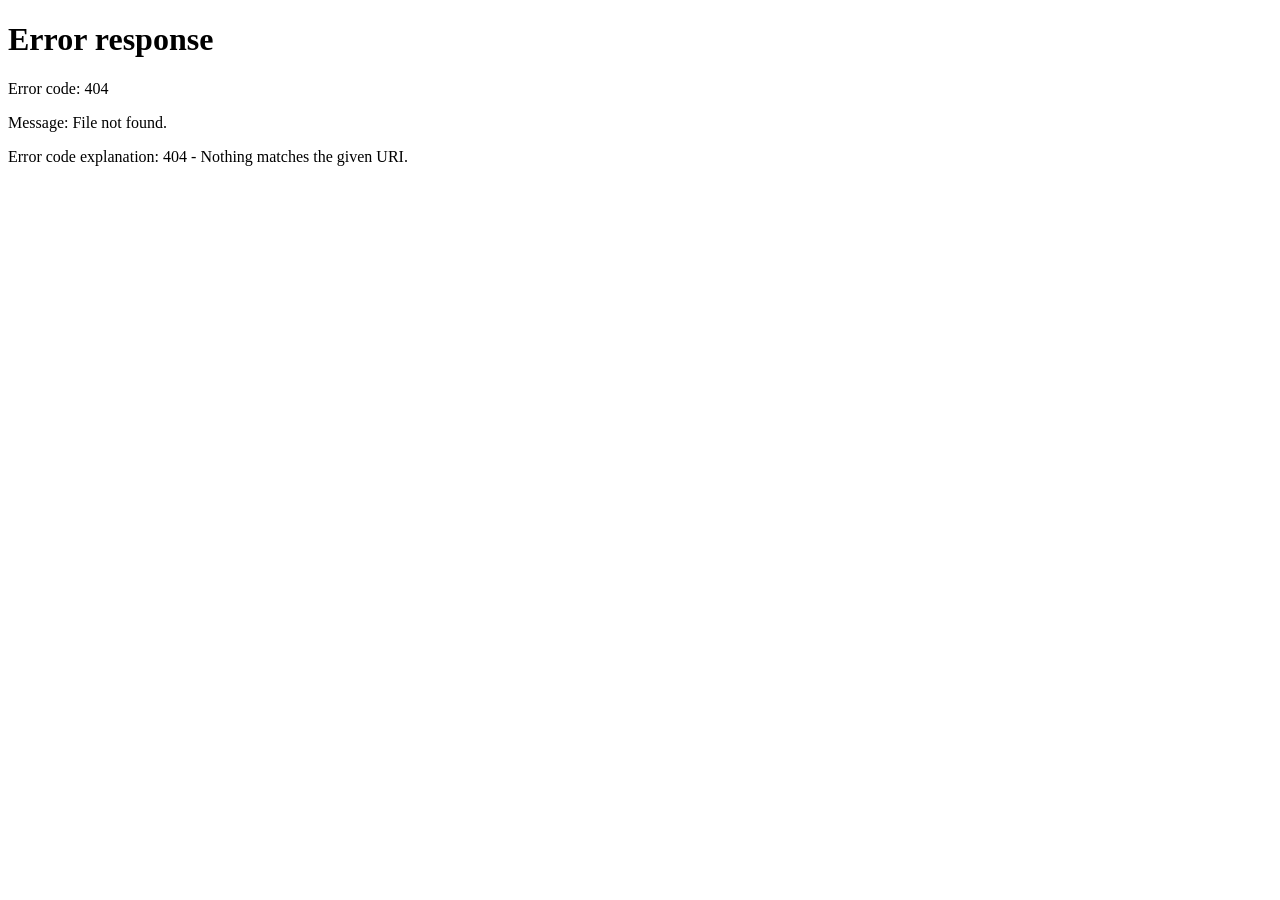
==== commit 43afdd88: "Drop poops/slopkit: its autoloader patch cannot be applied to a pristine checkout The v0.5.2 sync br" ====
--- a/frontend/installer-page/index.html
+++ b/frontend/installer-page/index.html
@@ -240,96 +240,6 @@
       background: #334155;
       color: #e2e8f0;
     }
-
-    #choiceContainer {
-      margin-top: 1.5rem;
-      width: 100%;
-      max-width: 38rem;
-      margin-left: auto;
-      margin-right: auto;
-    }
-
-    #choiceContainer[hidden] {
-      display: none !important;
-    }
-
-    .choice-grid {
-      display: -webkit-box;
-      display: -webkit-flex;
-      display: flex;
-      gap: 1.25rem;
-      margin-top: 1rem;
-      text-align: left;
-    }
-
-    .choice-card {
-      -webkit-box-flex: 1;
-      -webkit-flex: 1;
-      flex: 1;
-      background: #1b2436;
-      border: 2px solid #2c3e5a;
-      border-radius: 12px;
-      padding: 1.5rem 1.25rem;
-      display: -webkit-box;
-      display: -webkit-flex;
-      display: flex;
-      -webkit-box-orient: vertical;
-      -webkit-box-direction: normal;
-      -webkit-flex-direction: column;
-      flex-direction: column;
-      cursor: pointer;
-      color: inherit;
-      font-family: inherit;
-      -webkit-transition: border-color 0.2s, -webkit-transform 0.2s, background-color 0.2s;
-      transition: border-color 0.2s, transform 0.2s, background-color 0.2s;
-      outline: none;
-    }
-
-    .choice-card.selected {
-      border-color: rgba(56, 189, 248, 0.4);
-      background-color: rgba(56, 189, 248, 0.05);
-    }
-
-    .choice-card:hover,
-    .choice-card:focus {
-      border-color: #38bdf8;
-      background-color: #22304a;
-      -webkit-transform: translateY(-2px);
-      transform: translateY(-2px);
-      box-shadow: 0 0 0 3px rgba(56, 189, 248, 0.4);
-    }
-
-    .choice-card:disabled {
-      opacity: 0.6;
-      cursor: not-allowed;
-      pointer-events: none;
-    }
-
-    .choice-card .choice-title {
-      font-size: 1.5rem;
-      font-weight: 700;
-      color: #38bdf8;
-      margin-bottom: 0.25rem;
-    }
-
-    .choice-card .choice-fw {
-      display: inline-block;
-      align-self: flex-start;
-      font-size: 0.8rem;
-      font-weight: 600;
-      color: #7dd3fc;
-      background: rgba(56, 189, 248, 0.12);
-      border: 1px solid rgba(56, 189, 248, 0.3);
-      border-radius: 4px;
-      padding: 0.15rem 0.5rem;
-      margin-bottom: 0.75rem;
-    }
-
-    .choice-card .choice-desc {
-      font-size: 0.95rem;
-      color: #cbd5e1;
-      line-height: 1.5;
-    }
   </style>
 
 </head>
@@ -341,21 +251,6 @@
     <p id="status">Loading&hellip;</p>
     <p id="detail"></p>
 
-    <div id="choiceContainer" hidden>
-      <div class="choice-grid">
-        <button type="button" class="choice-card" id="btnPoops">
-          <div class="choice-title">Poops</div>
-          <div class="choice-fw">FW 7.00 &ndash; 12.00</div>
-          <div class="choice-desc">Works completely offline. Does not require any network connection or active network interface.</div>
-        </button>
-        <button type="button" class="choice-card" id="btnRelapse">
-          <div class="choice-title">Relapse</div>
-          <div class="choice-fw">FW 7.00 &ndash; 13.60 (except 9.05, 11.40)</div>
-          <div class="choice-desc">Requires an active network interface (Wi-Fi or Ethernet). Internet access is not required.</div>
-        </button>
-      </div>
-    </div>
-
     <div id="progressWrap" hidden>
       <div id="progressBar"></div>
       <div id="progressPct">0%</div>
@@ -376,9 +271,6 @@
 
       var statusEl = document.getElementById('status');
       var detailEl = document.getElementById('detail');
-      var choiceContainer = document.getElementById('choiceContainer');
-      var btnPoops = document.getElementById('btnPoops');
-      var btnRelapse = document.getElementById('btnRelapse');
       var progressWrap = document.getElementById('progressWrap');
       var progressBar = document.getElementById('progressBar');
       var progressPct = document.getElementById('progressPct');
@@ -386,7 +278,6 @@
       var isDownloading = false;
       var isRetry = false;
       var currentUid = '';
-      var chosenExploit = '';
       var fwParam = '';
       var simulateCorrupt = false;
       var corruptionPromptShown = false;
@@ -395,7 +286,6 @@
         var params = new URLSearchParams(window.location.search);
         isRetry = params.get('retry') === '1';
         currentUid = params.get('uid') || '';
-        chosenExploit = params.get('exploit') || '';
         fwParam = params.get('fw') || '';
         /* Test hook: ?simulate=corrupt forces the corruption prompt without
          * needing a real AppCache error (e.g. for quick UI testing in a
@@ -405,16 +295,12 @@
 
       /* Firmware support definitions:
          - <= 5.50: umtx2
-         - 7.00 - 12.00: poops
-         - 7.00 - 13.60 (except 9.05, 11.40): relapse */
+         - 7.00 - 13.60 (except 9.05, 11.40): relapse
+         This fork does not ship poops/slopkit, so there is no chain to pick
+         between and 9.05/11.40 are simply unsupported. */
       function isUmtx2Supported(num) {
         var n = typeof num === 'number' ? num : parseFloat(num);
         return n > 0 && n <= 5.50;
-      }
-
-      function isPoopsSupported(num) {
-        var n = typeof num === 'number' ? num : parseFloat(num);
-        return n >= 7.00 && n <= 12.00;
       }
 
       function isRelapseSupported(num, str) {
@@ -429,41 +315,14 @@
       var fwStr = fw ? fw.str : fwParam;
       var fwNum = fw ? fw.num : (fwParam ? parseFloat(fwParam) : 0);
       var hasUmtx2 = isUmtx2Supported(fwNum);
-      var hasPoops = isPoopsSupported(fwNum);
       var hasRelapse = isRelapseSupported(fwNum, fwStr);
-      var isUnsupported = fwNum > 0 && !hasUmtx2 && !hasPoops && !hasRelapse;
-      var isDualSupported = (hasPoops && hasRelapse) || (!fw && !fwParam);
-      var needsChoice = isDualSupported && !chosenExploit;
-
-      function chooseExploit(choice) {
-        if (btnPoops) btnPoops.disabled = true;
-        if (btnRelapse) btnRelapse.disabled = true;
-        statusEl.textContent = 'Selected ' + (choice === 'poops' ? 'Poops' : 'Relapse') + '...';
-        detailEl.textContent = 'Preparing cache download...';
-        try {
-          localStorage.setItem('wkal_exploit', choice);
-        } catch (e) { }
-        var p = new URLSearchParams(window.location.search);
-        p.set('exploit', choice);
-        window.location.replace(window.location.pathname + '?' + p.toString());
-      }
-
-      if (btnPoops) {
-        btnPoops.addEventListener('click', function () {
-          chooseExploit('poops');
-        });
-      }
-      if (btnRelapse) {
-        btnRelapse.addEventListener('click', function () {
-          chooseExploit('relapse');
-        });
-      }
+      var isUnsupported = fwNum > 0 && !hasUmtx2 && !hasRelapse;
 
       var logContainer = document.getElementById('logContainer');
       var seenLogs = "";
 
       function appendLog(msg) {
-        if (needsChoice || isUnsupported) return;
+        if (isUnsupported) return;
         logContainer.hidden = false;
         var div = document.createElement('div');
         div.textContent = msg;
@@ -476,7 +335,7 @@
       var logXhr = null;
 
       function pollLogs() {
-        if (needsChoice || isUnsupported) return;
+        if (isUnsupported) return;
         logXhr = new XMLHttpRequest();
         logXhr.open('GET', '/logs?pos=' + logPos, true);
         logXhr.onreadystatechange = function () {
@@ -504,8 +363,8 @@
         };
         logXhr.send();
       }
-      // Start the long-polling loop only when caching (not on choice, not on unsupported)
-      if (!needsChoice && !isUnsupported) {
+      // Start the long-polling loop only when caching (not on unsupported firmware)
+      if (!isUnsupported) {
         pollLogs();
       }
 
@@ -712,54 +571,19 @@
           return;
         }
 
-        if (needsChoice) {
-          statusEl.textContent = 'Select Exploit';
-          var fwDisplay = fw ? ('Firmware ' + fw.str) : (fwParam ? ('Firmware ' + fwParam) : 'Your firmware');
-          detailEl.textContent = '';
-          detailEl.appendChild(document.createTextNode(fwDisplay + ' supports both Poops and Relapse.'));
-          detailEl.appendChild(document.createElement('br'));
-          detailEl.appendChild(document.createTextNode('Select which one to install:'));
-          choiceContainer.hidden = false;
-          logContainer.hidden = true;
-          var storedPref = '';
-          try { storedPref = localStorage.getItem('wkal_exploit'); } catch (e) { }
-          if (storedPref === 'relapse' && btnRelapse) {
-            btnRelapse.classList.add('selected');
-            btnRelapse.focus();
-          } else if (storedPref === 'poops' && btnPoops) {
-            btnPoops.classList.add('selected');
-            btnPoops.focus();
-          } else if (btnPoops) {
-            btnPoops.focus();
-          }
-          return;
-        }
-
         if (isUnsupported) {
           statusEl.textContent = 'Unsupported firmware';
           statusEl.style.color = '#ef4444';
           var fwDisplay = fw ? ('Firmware ' + fw.str) : (fwParam ? ('Firmware ' + fwParam) : 'Your firmware');
-          detailEl.textContent = fwDisplay + ' is not supported (supported: 1.00–5.50 via umtx2, 7.00–12.00 via poops, 7.00–13.60 via relapse).';
+          detailEl.textContent = fwDisplay + ' is not supported (supported: 1.00–5.50 via umtx2, 7.00–13.60 via relapse, except 9.05 and 11.40).';
           return;
         }
 
-        var effectiveExploit = '';
-        if (hasUmtx2) {
-          effectiveExploit = 'umtx2';
-        } else if (hasPoops && !hasRelapse) {
-          effectiveExploit = 'poops';
-        } else if (hasRelapse && !hasPoops) {
-          effectiveExploit = 'relapse';
-        } else if (hasPoops && hasRelapse) {
-          effectiveExploit = (chosenExploit === 'poops') ? 'poops' : 'relapse';
-        } else if (chosenExploit) {
-          effectiveExploit = chosenExploit;
-        }
-        if (effectiveExploit) {
-          try {
-            localStorage.setItem('wkal_exploit', effectiveExploit);
-          } catch (e) { }
-        }
+        /* Record the chain this firmware will run, so the cached autoloader can
+           read it back and agree with us on which chain to arm. */
+        try {
+          localStorage.setItem('wkal_exploit', hasUmtx2 ? 'umtx2' : 'relapse');
+        } catch (e) { }
 
         probeServer();
 
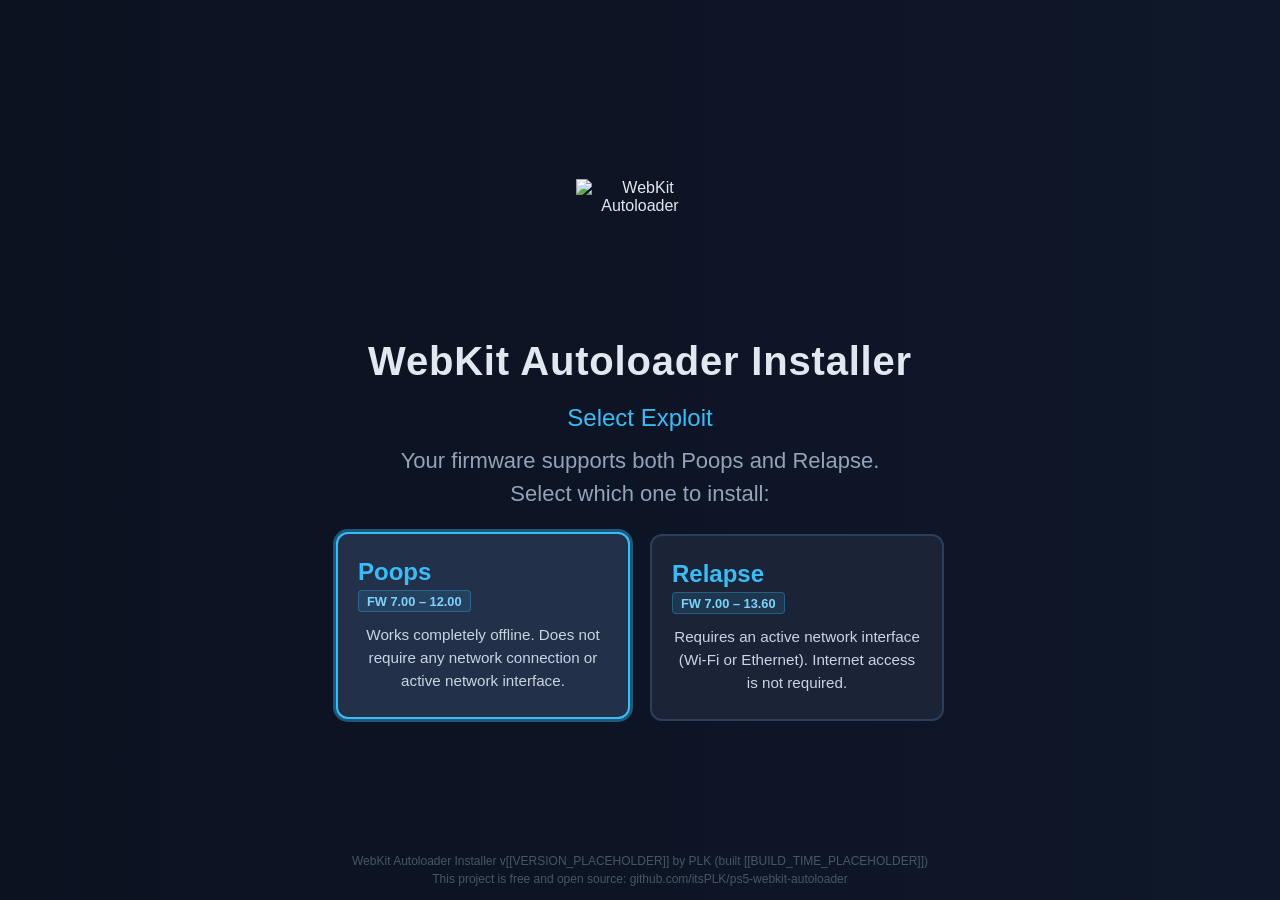
==== commit 44885777: "feat: v0.6.0 release - unify architecture on ps5-webkit-remote-loader - Unify userland exploit runne" ====
--- a/frontend/installer-page/index.html
+++ b/frontend/installer-page/index.html
@@ -4,8 +4,7 @@
 <head>
   <meta charset="utf-8" />
   <meta name="viewport" content="width=device-width, initial-scale=1.0" />
-  <link rel="icon" type="image/svg+xml" href="/favicon.svg" />
-  <title>WebKit Autoloader Installer</title>
+  <title>WebKit Autoloader Installer v[[VERSION_PLACEHOLDER]] by PLK (built [[BUILD_TIME_PLACEHOLDER]])</title>
   <style>
     * {
       margin: 0;
@@ -21,8 +20,8 @@
 
     body {
       font-family: -apple-system, "Helvetica Neue", Helvetica, Arial, sans-serif;
-      background: #070b14;
-      background: linear-gradient(135deg, #070b14 0%, #0d1525 50%, #070b14 100%);
+      background: #0f172a;
+      background: -webkit-linear-gradient(180deg, #0f172a 0%, #0b1220 100%);
       color: #e2e8f0;
       display: -webkit-box;
       display: -webkit-flex;
@@ -37,6 +36,19 @@
       text-align: center;
     }
 
+    #footer {
+      position: fixed;
+      bottom: 12px;
+      left: 50%;
+      -webkit-transform: translateX(-50%);
+      transform: translateX(-50%);
+      font-size: 0.75rem;
+      color: #4b5563;
+      line-height: 1.5;
+      text-align: center;
+      z-index: 20;
+    }
+
 
 
     main {
@@ -71,16 +83,15 @@
       margin-bottom: 0.5rem;
     }
 
-    #progressWrap {
+    #progress {
       position: relative;
       width: 100%;
       max-width: 30rem;
-      height: 4.5rem;
-      margin: 2rem auto 0;
-      background: rgba(15, 23, 42, 0.8);
-      border: 1px solid rgba(56, 189, 248, 0.15);
-      border-radius: 999px;
-      box-shadow: 0 4px 24px rgba(0,0,0,0.5), inset 0 1px 0 rgba(255,255,255,0.04);
+      height: 1.25rem;
+      margin: 1.75rem auto 0;
+      background: #1b2436;
+      border: 1px solid #2c3e5a;
+      border-radius: 8px;
       overflow: hidden;
     }
 
@@ -90,7 +101,8 @@
       left: 0;
       height: 100%;
       width: 100%;
-      background: linear-gradient(90deg, #1d4ed8 0%, #2563eb 40%, #38bdf8 100%);
+      background: #38bdf8;
+      background: -webkit-linear-gradient(90deg, #2563eb 0%, #38bdf8 100%);
       -webkit-transform: scaleX(0);
       transform: scaleX(0);
       -webkit-transform-origin: left center;
@@ -99,29 +111,7 @@
       transition: transform 0.3s ease-out;
     }
 
-    #progressBar::after {
-      content: '';
-      position: absolute;
-      top: 0;
-      left: -60%;
-      width: 50%;
-      height: 100%;
-      background: linear-gradient(90deg, transparent, rgba(255,255,255,0.18), transparent);
-      -webkit-animation: shimmer 2s infinite;
-      animation: shimmer 2s infinite;
-    }
-
-    @-webkit-keyframes shimmer {
-      0% { left: -60%; }
-      100% { left: 120%; }
-    }
-
-    @keyframes shimmer {
-      0% { left: -60%; }
-      100% { left: 120%; }
-    }
-
-    #progressPct {
+    #percent {
       position: absolute;
       top: 0;
       left: 0;
@@ -136,10 +126,10 @@
       -webkit-box-pack: center;
       -webkit-justify-content: center;
       justify-content: center;
-      color: #f1f5f9;
-      font-size: 1rem;
-      letter-spacing: 0.02em;
-      text-shadow: 0 1px 4px rgba(0,0,0,0.8);
+      color: #fff;
+      font-size: 0.8rem;
+      font-weight: 600;
+      text-shadow: 0 1px 2px rgba(0, 0, 0, 0.6);
       z-index: 1;
       pointer-events: none;
     }
@@ -240,6 +230,143 @@
       background: #334155;
       color: #e2e8f0;
     }
+
+    #choice {
+      margin-top: 1.5rem;
+      width: 100%;
+      max-width: 38rem;
+      margin-left: auto;
+      margin-right: auto;
+    }
+
+    #choice[hidden] {
+      display: none !important;
+    }
+
+    .choice-grid {
+      display: -webkit-box;
+      display: -webkit-flex;
+      display: flex;
+      gap: 1.25rem;
+      margin-top: 1rem;
+      text-align: left;
+    }
+
+    .choice-card {
+      -webkit-box-flex: 1;
+      -webkit-flex: 1;
+      flex: 1;
+      background: #1b2436;
+      border: 2px solid #2c3e5a;
+      border-radius: 12px;
+      padding: 1.5rem 1.25rem;
+      display: -webkit-box;
+      display: -webkit-flex;
+      display: flex;
+      -webkit-box-orient: vertical;
+      -webkit-box-direction: normal;
+      -webkit-flex-direction: column;
+      flex-direction: column;
+      cursor: pointer;
+      color: inherit;
+      font-family: inherit;
+      -webkit-transition: border-color 0.2s, -webkit-transform 0.2s, background-color 0.2s;
+      transition: border-color 0.2s, transform 0.2s, background-color 0.2s;
+      outline: none;
+    }
+
+    .choice-card.selected {
+      border-color: rgba(56, 189, 248, 0.4);
+      background-color: rgba(56, 189, 248, 0.05);
+    }
+
+    .choice-card:hover,
+    .choice-card:focus {
+      border-color: #38bdf8;
+      background-color: #22304a;
+      -webkit-transform: translateY(-2px);
+      transform: translateY(-2px);
+      box-shadow: 0 0 0 3px rgba(56, 189, 248, 0.4);
+    }
+
+    .choice-card:disabled {
+      opacity: 0.6;
+      cursor: not-allowed;
+      pointer-events: none;
+    }
+
+    .choice-card .choice-title {
+      font-size: 1.5rem;
+      font-weight: 700;
+      color: #38bdf8;
+      margin-bottom: 0.25rem;
+    }
+
+    .choice-card .choice-fw {
+      display: inline-block;
+      align-self: flex-start;
+      font-size: 0.8rem;
+      font-weight: 600;
+      color: #7dd3fc;
+      background: rgba(56, 189, 248, 0.12);
+      border: 1px solid rgba(56, 189, 248, 0.3);
+      border-radius: 4px;
+      padding: 0.15rem 0.5rem;
+      margin-bottom: 0.75rem;
+    }
+
+    .choice-card .choice-desc {
+      font-size: 0.95rem;
+      color: #cbd5e1;
+      line-height: 1.5;
+    }
+    [hidden] {
+      display: none !important;
+    }
+
+    main {
+      width: 100%;
+    }
+
+    #detail { white-space: pre-line; }
+
+    #status.success { color: #22c55e; }
+    #status.error { color: #ef4444; }
+    #progress.success #progressBar {
+      background: #22c55e;
+      background: -webkit-linear-gradient(90deg, #16a34a 0%, #22c55e 100%);
+    }
+    #progress.error #progressBar {
+      background: #ef4444;
+      background: -webkit-linear-gradient(90deg, #dc2626 0%, #ef4444 100%);
+    }
+    #progress.indeterminate #progressBar {
+      -webkit-animation: cachePulse 1.2s ease-in-out infinite alternate;
+      animation: cachePulse 1.2s ease-in-out infinite alternate;
+    }
+    @-webkit-keyframes cachePulse {
+      from { opacity: 0.35; }
+      to { opacity: 1; }
+    }
+    @keyframes cachePulse {
+      from { opacity: 0.35; }
+      to { opacity: 1; }
+    }
+
+    @media (max-width: 560px) {
+      body { height: auto; display: block; }
+      main { padding: 2rem 1rem; }
+      .choice-grid { -webkit-flex-direction: column; flex-direction: column; }
+      h1 { font-size: 2rem; }
+      #footer {
+        position: static;
+        width: 100%;
+        padding: 0 0.5rem 12px;
+        -webkit-transform: none;
+        transform: none;
+      }
+      #cacheCorruptOverlay .card { margin: 1rem; }
+    }
   </style>
 
 </head>
@@ -248,433 +375,346 @@
   <main>
     <img class="logo" src="/logo.svg" alt="WebKit Autoloader" />
     <h1>WebKit Autoloader Installer</h1>
-    <p id="status">Loading&hellip;</p>
-    <p id="detail"></p>
-
-    <div id="progressWrap" hidden>
+    <p id="status">Caching content...</p>
+    <p id="detail">Please wait a moment. Do not close this page yet!</p>
+
+    <div id="choice" hidden>
+      <div class="choice-grid">
+        <button type="button" class="choice-card" id="poops">
+          <div class="choice-title">Poops</div>
+          <div class="choice-fw">FW 7.00 &ndash; 12.00</div>
+          <div class="choice-desc">Works completely offline. Does not require any network connection or active network interface.</div>
+        </button>
+        <button type="button" class="choice-card" id="relapse">
+          <div class="choice-title">Relapse</div>
+          <div class="choice-fw">FW 7.00 &ndash; 13.60</div>
+          <div class="choice-desc">Requires an active network interface (Wi-Fi or Ethernet). Internet access is not required.</div>
+        </button>
+      </div>
+    </div>
+
+    <div id="progress" role="progressbar" aria-label="Cache download" aria-valuemin="0" aria-valuemax="100" aria-valuenow="0">
       <div id="progressBar"></div>
-      <div id="progressPct">0%</div>
+      <div id="percent">0%</div>
     </div>
     <div id="logContainer" hidden></div>
 
   </main>
 
-  <script>
-    (function () {
-      'use strict';
-
-      function detectFirmware() {
-        var m = /PlayStation 5\/(\d+\.\d+)/.exec(navigator.userAgent);
-        if (!m) return null;
-        return { str: m[1], num: parseFloat(m[1]) };
+  <footer id="footer">WebKit Autoloader Installer v[[VERSION_PLACEHOLDER]] by PLK (built [[BUILD_TIME_PLACEHOLDER]])<br />This project is free and open source: github.com/itsPLK/ps5-webkit-autoloader</footer>
+
+  <div id="cacheCorruptOverlay" role="dialog" aria-modal="true" aria-labelledby="repairTitle" aria-describedby="repairMessage" hidden>
+    <div class="card">
+      <h2 id="repairTitle">WebKit cache appears corrupted</h2>
+      <p id="repairMessage">Clearing WebKit browser data may fix the issue. This removes AppCache, cookies, and local storage for the current user.</p>
+      <div class="actions">
+        <button type="button" id="repair" class="btn primary" hidden>Clear WebKit Data &amp; Retry</button>
+        <button type="button" id="cancelRepair" class="btn secondary">Cancel</button>
+      </div>
+    </div>
+  </div>
+
+<script>
+(function () {
+  'use strict';
+  var status = document.getElementById('status');
+  var repair = document.getElementById('repair');
+  var cache = window.applicationCache;
+  var installing = false;
+  var failed = false;
+  var downloading = false;
+  var version = '[[VERSION_PLACEHOLDER]]';
+  var progress = document.getElementById('progress');
+  var percent = document.getElementById('percent');
+  var choice = document.getElementById('choice');
+  var cacheReady = false;
+  var detail = document.getElementById('detail');
+  var progressBar = document.getElementById('progressBar');
+  var logContainer = document.getElementById('logContainer');
+  var repairOverlay = document.getElementById('cacheCorruptOverlay');
+  var logPos = 0;
+  var logXhr = null;
+  var logsStopped = false;
+
+  function setProgress(value) {
+    progress.className = '';
+    progress.setAttribute('aria-valuenow', value);
+    progressBar.style.webkitTransform = 'scaleX(' + value / 100 + ')';
+    progressBar.style.transform = 'scaleX(' + value / 100 + ')';
+    percent.textContent = value + '%';
+  }
+
+  function appendLog(message) {
+    logContainer.hidden = false;
+    logContainer.textContent += message;
+    logContainer.scrollTop = logContainer.scrollHeight;
+  }
+
+  function stopLogs() {
+    logsStopped = true;
+    if (logXhr) logXhr.abort();
+  }
+
+  function pollLogs() {
+    if (logsStopped) return;
+    logXhr = new XMLHttpRequest();
+    logXhr.open('GET', '/logs?pos=' + logPos, true);
+    logXhr.timeout = 5000;
+    logXhr.onload = function () {
+      if (logsStopped) return;
+      if (logXhr.status === 200) {
+        if (logXhr.responseText) appendLog(logXhr.responseText);
+        var nextPos = parseInt(logXhr.getResponseHeader('X-Log-Pos'), 10);
+        if (!isNaN(nextPos)) logPos = nextPos;
       }
-
-      var statusEl = document.getElementById('status');
-      var detailEl = document.getElementById('detail');
-      var progressWrap = document.getElementById('progressWrap');
-      var progressBar = document.getElementById('progressBar');
-      var progressPct = document.getElementById('progressPct');
-      var completed = false;
-      var isDownloading = false;
-      var isRetry = false;
-      var currentUid = '';
-      var fwParam = '';
-      var simulateCorrupt = false;
-      var corruptionPromptShown = false;
-
-      (function () {
-        var params = new URLSearchParams(window.location.search);
-        isRetry = params.get('retry') === '1';
-        currentUid = params.get('uid') || '';
-        fwParam = params.get('fw') || '';
-        /* Test hook: ?simulate=corrupt forces the corruption prompt without
-         * needing a real AppCache error (e.g. for quick UI testing in a
-         * desktop browser via `make dev`). */
-        simulateCorrupt = params.get('simulate') === 'corrupt';
-      })();
-
-      /* Firmware support definitions:
-         - <= 5.50: umtx2
-         - 7.00 - 13.60 (except 9.05, 11.40): relapse
-         This fork does not ship poops/slopkit, so there is no chain to pick
-         between and 9.05/11.40 are simply unsupported. */
-      function isUmtx2Supported(num) {
-        var n = typeof num === 'number' ? num : parseFloat(num);
-        return n > 0 && n <= 5.50;
-      }
-
-      function isRelapseSupported(num, str) {
-        var n = typeof num === 'number' ? num : parseFloat(num);
-        var s = str || (typeof num === 'string' ? num : '');
-        var isExcluded = (s === '9.05' || s === '11.40' ||
-                          Math.abs(n - 9.05) < 0.001 || Math.abs(n - 11.40) < 0.001);
-        return n >= 7.00 && n <= 13.60 && !isExcluded;
-      }
-
-      var fw = detectFirmware();
-      var fwStr = fw ? fw.str : fwParam;
-      var fwNum = fw ? fw.num : (fwParam ? parseFloat(fwParam) : 0);
-      var hasUmtx2 = isUmtx2Supported(fwNum);
-      var hasRelapse = isRelapseSupported(fwNum, fwStr);
-      var isUnsupported = fwNum > 0 && !hasUmtx2 && !hasRelapse;
-
-      var logContainer = document.getElementById('logContainer');
-      var seenLogs = "";
-
-      function appendLog(msg) {
-        if (isUnsupported) return;
-        logContainer.hidden = false;
-        var div = document.createElement('div');
-        div.textContent = msg;
-        logContainer.appendChild(div);
-        logContainer.scrollTop = logContainer.scrollHeight;
-      }
-
-
-      var logPos = 0;
-      var logXhr = null;
-
-      function pollLogs() {
-        if (isUnsupported) return;
-        logXhr = new XMLHttpRequest();
-        logXhr.open('GET', '/logs?pos=' + logPos, true);
-        logXhr.onreadystatechange = function () {
-          if (logXhr.readyState === 4) {
-            if (logXhr.status === 200) {
-              var newLogs = logXhr.responseText;
-              if (newLogs.length > 0) {
-                var lines = newLogs.split('\n');
-                for (var i = 0; i < lines.length; i++) {
-                  if (lines[i].trim() !== '') appendLog(lines[i]);
-                }
-              }
-              var newPosStr = logXhr.getResponseHeader("X-Log-Pos");
-              if (newPosStr) {
-                logPos = parseInt(newPosStr, 10);
-              }
-              // Add a slight delay before reconnecting to reduce server load
-              setTimeout(pollLogs, 100);
-            } else {
-              // Server is down or error
-              if (completed) return; // Stop polling completely if we finished
-              setTimeout(pollLogs, 1000);
-            }
-          }
-        };
-        logXhr.send();
-      }
-      // Start the long-polling loop only when caching (not on unsupported firmware)
-      if (!isUnsupported) {
-        pollLogs();
-      }
-
-
-      var probeOk = false;
-
-
-      var AUTOLOADER_URL = '/app/index.html';
-
-      function setProgress(pct) {
-        progressBar.style.webkitTransform = 'scaleX(' + pct / 100 + ')';
-        progressBar.style.transform = 'scaleX(' + pct / 100 + ')';
-        progressPct.textContent = pct + '%';
-      }
-
-      function setInstalled() {
-        statusEl.textContent = 'Installed successfully';
-        statusEl.style.color = '#22c55e';
-        progressBar.style.background = '-webkit-linear-gradient(90deg, #16a34a 0%, #22c55e 100%)';
-        detailEl.textContent = 'The WebKit Autoloader shortcut is now on your PS5 homescreen. You can close this page.';
-        setProgress(100);
-      }
-
-      function setFailed() {
-        statusEl.textContent = 'Install failed';
-        statusEl.style.color = '#ef4444';
-        progressBar.style.background = '-webkit-linear-gradient(90deg, #dc2626 0%, #ef4444 100%)';
-        detailEl.textContent = 'The app could not be installed. Close this page and re-run the installer.';
-      }
-
-      function setSlow() {
-        statusEl.textContent = 'Caching is taking unusually long';
-        detailEl.textContent = 'The shortcut is only created after the cache finishes. If this never completes, close the browser and re-run the installer.';
-      }
-
-      function setCaching() {
-        statusEl.textContent = 'Caching content...';
-        detailEl.textContent = 'Please wait a moment. Do not close this page yet!';
-        progressWrap.hidden = false;
-        if (!logXhr) {
-          pollLogs();
-        }
-      }
-
-      function goToAutoloader() {
-        window.location.replace(AUTOLOADER_URL);
-      }
-
-      function probeServer() {
-        var xhr = new XMLHttpRequest();
-        xhr.open('GET', '/version', true);
-        xhr.timeout = 1000;
-        xhr.onreadystatechange = function () {
-          if (xhr.readyState === 4) {
-            if (xhr.status === 200) {
-              var hdrUid = xhr.getResponseHeader("X-User-Id");
-              if (hdrUid) currentUid = hdrUid;
-              probeOk = true;
-              setCaching();
-            } else {
-              goToAutoloader();
-            }
-          }
-        };
-        xhr.onerror = function () {
-          goToAutoloader();
-        };
-        xhr.ontimeout = function () {
-          goToAutoloader();
-        };
-        xhr.send();
-      }
-
-      function installApp() {
-        var xhr = new XMLHttpRequest();
-        xhr.open('GET', '/install', true);
-        xhr.timeout = 30000;
-        xhr.onreadystatechange = function () {
-          if (xhr.readyState === 4) {
-            if (xhr.status === 200) {
-              setInstalled();
-            } else {
-              setFailed();
-            }
-          }
-        };
-        xhr.onerror = function () {
-          setFailed();
-        };
-        xhr.ontimeout = function () {
-          setFailed();
-        };
-        xhr.send();
-      }
-
-      function maybeInstall() {
-        if (completed) {
-          return;
-        }
-        completed = true;
-        installApp();
-      }
-
-      function setCacheCorrupted() {
-        if (corruptionPromptShown) {
-          return;
-        }
-        corruptionPromptShown = true;
-        completed = true;
-        progressWrap.hidden = true;
-        logContainer.hidden = true;
-        statusEl.textContent = 'Caching failed';
-        detailEl.textContent = '';
-
-        var overlay = document.createElement('div');
-        overlay.id = 'cacheCorruptOverlay';
-
-        var card = document.createElement('div');
-        card.className = 'card';
-
-        var title = document.createElement('h2');
-        var msg = document.createElement('p');
-        var actions = null;
-
-        var webkitShellPath = '/user/home/' + (currentUid || '<userid>') + '/webkit/shell/';
-
-        if (isRetry) {
-          title.textContent = 'Cache issue persists';
-          msg.textContent = 'Clearing WebKit data from ' + webkitShellPath + ' didn\'t seem to fix the issue. You can close this page.';
-          var exitXhr = new XMLHttpRequest();
-          exitXhr.open('GET', '/exit', true);
-          exitXhr.send();
-        } else {
-          title.textContent = 'WebKit cache appears corrupted';
-          msg.textContent = 'Your PS5\'s WebKit browser data may be corrupted, preventing the cache from completing. Clearing it may fix the issue. ';
-          var strong = document.createElement('strong');
-          strong.textContent = 'This will remove all browser data in ' + webkitShellPath + ' (AppCache, cookies, local storage) for the current user.';
-          msg.appendChild(strong);
-
-          actions = document.createElement('div');
-          actions.className = 'actions';
-
-          var clearBtn = document.createElement('button');
-          clearBtn.className = 'btn primary';
-          clearBtn.textContent = 'Clear WebKit Data & Retry';
-          clearBtn.addEventListener('click', function () {
-            actions.hidden = true;
-            actions.style.display = 'none';
-            msg.textContent = 'Clearing data and restarting browser...';
-            var xhr = new XMLHttpRequest();
-            xhr.open('GET', '/clear-webkit-data', true);
-            xhr.timeout = 30000;
-            xhr.onreadystatechange = function () {
-              if (xhr.readyState === 4 && xhr.status !== 200) {
-                msg.textContent = 'Failed to clear WebKit data';
-                actions.hidden = false;
-                actions.style.display = '';
-              }
-            };
-            xhr.onerror = function () {
-              msg.textContent = 'Failed to clear WebKit data';
-              actions.hidden = false;
-              actions.style.display = '';
-            };
-            xhr.ontimeout = function () {
-              msg.textContent = 'Failed to clear WebKit data';
-              actions.hidden = false;
-              actions.style.display = '';
-            };
-            xhr.send();
-          });
-          actions.appendChild(clearBtn);
-
-          var cancelBtn = document.createElement('button');
-          cancelBtn.className = 'btn secondary';
-          cancelBtn.textContent = 'Cancel';
-          cancelBtn.addEventListener('click', function () {
-            msg.textContent = 'You can close this page. Re-run the installer ELF to try again.';
-            actions.hidden = true;
-            actions.style.display = 'none';
-            var xhr = new XMLHttpRequest();
-            xhr.open('GET', '/exit', true);
-            xhr.send();
-          });
-          actions.appendChild(cancelBtn);
-        }
-
-        card.appendChild(title);
-        card.appendChild(msg);
-        if (actions) {
-          card.appendChild(actions);
-        }
-        overlay.appendChild(card);
-        document.body.appendChild(overlay);
-      }
-
-      window.addEventListener('load', function () {
-        /* Test hook: ?simulate=corrupt forces the corruption prompt as if an
-         * AppCache error fired during download, and skips the probe/install
-         * polling so the prompt stays up for UI testing (e.g. make dev). */
-        if (simulateCorrupt) {
-          isDownloading = true;
-          setCacheCorrupted();
-          return;
-        }
-
-        if (isUnsupported) {
-          statusEl.textContent = 'Unsupported firmware';
-          statusEl.style.color = '#ef4444';
-          var fwDisplay = fw ? ('Firmware ' + fw.str) : (fwParam ? ('Firmware ' + fwParam) : 'Your firmware');
-          detailEl.textContent = fwDisplay + ' is not supported (supported: 1.00–5.50 via umtx2, 7.00–13.60 via relapse, except 9.05 and 11.40).';
-          return;
-        }
-
-        /* Record the chain this firmware will run, so the cached autoloader can
-           read it back and agree with us on which chain to arm. */
-        try {
-          localStorage.setItem('wkal_exploit', hasUmtx2 ? 'umtx2' : 'relapse');
-        } catch (e) { }
-
-        probeServer();
-
-        /* The shortcut is created only once the AppCache is current, so the
-           installer never installs a partial cache. /install then both installs
-           the homescreen app and stops the server. */
-        var waitTimer = setInterval(function () {
-          if (completed) {
-            clearInterval(waitTimer);
-            return;
-          }
-          if (!probeOk) {
-            clearInterval(waitTimer);
-            goToAutoloader();
-            return;
-          }
-          if (!window.applicationCache) {
-            clearInterval(waitTimer);
-            maybeInstall();
-            return;
-          }
-          if (window.applicationCache.status === window.applicationCache.UPDATEREADY) {
-            clearInterval(waitTimer);
-            try {
-              window.applicationCache.swapCache();
-            } catch (e) { }
-            maybeInstall();
-            return;
-          }
-        }, 1000);
-
-        /* Safety cap — never leave the installer hanging on screen. It does NOT
-           install or exit: a partial cache must never create a shortcut, so the
-           user simply re-runs the installer if this never completes. */
-        setTimeout(function () {
-          if (!completed && probeOk) {
-            setSlow();
-          }
-        }, 120000);
-      });
-
-
-      if (window.applicationCache) {
-        window.applicationCache.addEventListener('checking', function () {
-          progressWrap.hidden = false;
-          appendLog("[AppCache] Checking for manifest...");
-        });
-        window.applicationCache.addEventListener('downloading', function () {
-          isDownloading = true;
-          appendLog("[AppCache] Downloading cache...");
-        });
-        window.applicationCache.addEventListener('progress', function (e) {
-          if (e.url) appendLog("[AppCache] Fetching: " + e.url);
-          if (e.total && e.total > 0) {
-            var pct = Math.min(99, Math.round((e.loaded / e.total) * 100));
-            setProgress(pct);
-          }
-        });
-        window.applicationCache.addEventListener('error', function (e) {
-          appendLog("[AppCache] Error occurred! Status: " + window.applicationCache.status);
-          logContainer.className = 'error';
-          if (isDownloading) {
-            setCacheCorrupted();
-          }
-        });
-        window.applicationCache.addEventListener('obsolete', function (e) {
-          appendLog("[AppCache] Manifest is obsolete.");
-        });
-        window.applicationCache.addEventListener('cached', function() {
-          isDownloading = false;
-          appendLog("[AppCache] Caching complete.");
-          maybeInstall();
-        });
-        window.applicationCache.addEventListener('noupdate', function() {
-          isDownloading = false;
-          appendLog("[AppCache] No update needed.");
-          maybeInstall();
-        });
-        window.applicationCache.addEventListener('updateready', function () {
-          isDownloading = false;
-          if (window.applicationCache.status === window.applicationCache.UPDATEREADY) {
-            try {
-              window.applicationCache.swapCache();
-            } catch (e) { }
-          }
-          appendLog("[AppCache] Update ready.");
-          maybeInstall();
-        });
-      }
-    })();
-  </script>
+      setTimeout(pollLogs, logXhr.status === 200 ? 100 : 1000);
+    };
+    logXhr.onerror = logXhr.ontimeout = function () {
+      if (!logsStopped) setTimeout(pollLogs, 1000);
+    };
+    logXhr.send();
+  }
+
+  document.getElementById('cancelRepair').onclick = function () {
+    repairOverlay.hidden = true;
+  };
+
+  // Two keys, on this origin, which the homescreen app shares:
+  //   wkal_exploit  the chain of the last install that actually completed. The
+  //                 pointer reads this, so a new choice never clears it.
+  //   wkal_pending  the chain being installed right now, discarded if the
+  //                 install does not finish.
+  // Both chain pages are cached either way, so changing either costs nothing and
+  // invalidates nothing.
+  function readKey(key) {
+    try { return window.localStorage.getItem(key); } catch (error) { return null; }
+  }
+  function writeKey(key, value) {
+    try {
+      if (value === null) window.localStorage.removeItem(key);
+      else window.localStorage.setItem(key, value);
+    } catch (error) { }
+  }
+  function valid(chain) { return chain === 'poops' || chain === 'relapse'; }
+
+  var installed = readKey('wkal_exploit');
+  if (!valid(installed)) installed = null;
+  var picked = readKey('wkal_pending');
+  if (!valid(picked)) picked = null;
+
+  var match = /PlayStation 5\/(\d+\.\d+)/.exec(navigator.userAgent);
+  var fw = match ? parseFloat(match[1]) : 0;
+  var hasPoops = fw >= 7 && fw <= 12;
+  var hasRelapse = fw >= 7 && fw <= 13.60 && fw !== 9.05 && fw !== 11.40;
+
+  var params = new URLSearchParams(location.search);
+  var asked = params.get('exploit');
+  if (valid(asked)) {
+    // This is the reload that follows a choice. The server only serves the
+    // manifest attribute when the request carries a supported one, so reaching
+    // here means caching can start. Record the intent as pending; it only becomes
+    // the installed chain once /install succeeds.
+    picked = asked;
+    writeKey('wkal_pending', asked);
+  }
+
+  // A chain this firmware cannot run is not a usable choice.
+  if (picked === 'poops' && !hasPoops) picked = null;
+  if (picked === 'relapse' && !hasRelapse) picked = null;
+  if (installed === 'poops' && !hasPoops) installed = null;
+  if (installed === 'relapse' && !hasRelapse) installed = null;
+
+  var unsupported = !!match && !hasPoops && !hasRelapse;
+  // Firmware with only one usable chain needs no question: the server serves
+  // this page with its manifest attribute straight away, so record the intent.
+  if (!unsupported && !picked) {
+    var single = hasPoops && !hasRelapse ? 'poops' : hasRelapse && !hasPoops ? 'relapse' : null;
+    if (single) {
+      picked = single;
+      writeKey('wkal_pending', single);
+    }
+  }
+  // Ask whenever the firmware supports both chains and this request carries no
+  // choice, exactly as before the refactor. The server withholds the manifest
+  // attribute in that state, so nothing downloads while the buttons are up.
+  var dualSupported = (hasPoops && hasRelapse) || !match;
+  var needsChoice = !unsupported && dualSupported && !asked;
+
+  function showChoice(message) {
+    status.textContent = 'Select Exploit';
+    detail.textContent = (match ? 'Firmware ' + match[1] : 'Your firmware') +
+      ' supports both Poops and Relapse.\n' + message;
+    choice.hidden = false;
+    if (installed) document.getElementById(installed).className += ' selected';
+  }
+
+  function choose(chain) {
+    document.getElementById('poops').disabled = true;
+    document.getElementById('relapse').disabled = true;
+    // Recorded as pending on this origin, which the homescreen app shares, so
+    // the intent survives the reboot. It becomes the installed chain only once
+    // /install succeeds. Then reload with the choice in the query string: the
+    // server serves the entry page without its manifest attribute until a
+    // supported choice is present, so this reload is what starts the cache.
+    writeKey('wkal_pending', chain);
+    picked = chain;
+    status.textContent = 'Selected ' + (chain === 'poops' ? 'Poops' : 'Relapse') + '...';
+    detail.textContent = 'Preparing cache download...';
+    params.set('exploit', chain);
+    location.replace(location.pathname + '?' + params.toString());
+  }
+  document.getElementById('poops').onclick = function () { choose('poops'); };
+  document.getElementById('relapse').onclick = function () { choose('relapse'); };
+
+  // offerRepair defaults to true; pass false to report a failure without
+  // pointing at clearing WebKit data, which is the wrong remedy for anything
+  // that is not a genuine half-downloaded cache.
+  function fail(message, offerRepair) {
+    failed = true;
+    stopLogs();
+    status.textContent = message;
+    status.className = 'error';
+    detail.textContent = '';
+    progress.className = 'error';
+    logContainer.className = 'error';
+    repair.hidden = offerRepair === false;
+    repairOverlay.hidden = repair.hidden;
+    if (!repair.hidden) repair.focus();
+  }
+
+  function install() {
+    if (failed || cacheReady) return;
+    cacheReady = true;
+    setProgress(100);
+    maybeInstall();
+  }
+
+  // Caching and the choice can finish in either order; both are needed.
+  function maybeInstall() {
+    if (!cacheReady || failed || installing) return;
+    if (!picked) return;
+    installing = true;
+    status.textContent = 'Installing homescreen shortcut...';
+    detail.textContent = 'The offline cache is ready. Keep this page open.';
+    // Check the active cache before creating its homescreen shortcut.
+    fetch('/app/' + version + '/__complete__')
+      .then(function (response) { return response.text(); })
+      .then(function (marker) {
+        if (marker.trim() !== version) throw new Error('Cache incomplete. Run the installer again.');
+        return fetch('/install');
+      })
+      .then(function (response) {
+        if (!response.ok) throw new Error('Install failed. Run the installer again.');
+        // Only now is this the installed chain. Until this point the previous
+        // install is still intact and still usable, which is why the choice was
+        // never cleared on the way in.
+        writeKey('wkal_exploit', picked);
+        writeKey('wkal_pending', null);
+        stopLogs();
+        status.textContent = 'Installed successfully';
+        status.className = 'success';
+        progress.className = 'success';
+        detail.textContent = 'Reboot, then open WebKit Autoloader from the homescreen. You can close this page.';
+      })
+      .catch(function (error) { fail(error.message); });
+  }
+
+  repair.onclick = function () {
+    if (!confirm('Clear WebKit browser data and retry the installation?')) return;
+    stopLogs();
+    repair.disabled = true;
+    status.textContent = 'Clearing WebKit data...';
+    document.getElementById('repairMessage').textContent = status.textContent;
+    fetch('/clear-webkit-data').then(function (response) {
+      if (!response.ok) throw new Error('Could not clear WebKit data. Run the installer again.');
+      status.textContent = 'WebKit data cleared. The installer will reopen this page.';
+      document.getElementById('repairMessage').textContent = status.textContent;
+    }).catch(function (error) {
+      status.textContent = error.message;
+      document.getElementById('repairMessage').textContent = error.message;
+      repair.disabled = false;
+    });
+  };
+
+  if (unsupported) {
+    status.textContent = 'Unsupported firmware ' + match[1];
+    status.className = 'error';
+    detail.textContent = 'Supported: 7.00–12.00 via Poops, 7.00–13.60 via Relapse (except 9.05 and 11.40).';
+    progress.hidden = true;
+    percent.hidden = true;
+    fetch('/exit').catch(function () { });
+    return;
+  }
+  if (needsChoice) {
+    // Nothing is downloading behind this prompt: the server withholds the
+    // manifest attribute until a choice comes back in the query string.
+    showChoice(installed
+      ? 'Choose an exploit. Currently installed: ' + installed + '.'
+      : 'Select which one to install:');
+    progress.hidden = true;
+    percent.hidden = true;
+    document.getElementById(installed || 'poops').focus();
+    return;
+  }
+
+  if (!cache) {
+    status.textContent = 'This browser does not support offline AppCache.';
+    detail.textContent = '';
+    progress.hidden = true;
+    return;
+  }
+  pollLogs();
+  cache.addEventListener('downloading', function () {
+    downloading = true;
+    appendLog('[AppCache] Downloading offline content...\n');
+  });
+  cache.addEventListener('progress', function (event) {
+    if (failed || cacheReady) return;
+    if (event.total > 0) {
+      var value = Math.min(99, Math.round(event.loaded * 100 / event.total));
+      setProgress(value);
+    } else {
+      progress.removeAttribute('aria-valuenow');
+      progress.className = 'indeterminate';
+      progressBar.style.webkitTransform = 'scaleX(1)';
+      progressBar.style.transform = 'scaleX(1)';
+      percent.textContent = 'Downloading...';
+    }
+  });
+  cache.addEventListener('cached', function () { downloading = false; install(); });
+  cache.addEventListener('noupdate', function () { downloading = false; install(); });
+  cache.addEventListener('updateready', function () {
+    // Once the cache is ready or the install has started, a late event is just
+    // in-flight noise and must not overwrite the success message.
+    if (installing || failed || cacheReady) return;
+    downloading = false;
+    // swapCache() throws InvalidStateError unless the cache is genuinely
+    // UPDATEREADY, which is not the case when an update finished having replaced
+    // nothing. Never fatal: install() re-reads the __complete__ marker, so an
+    // unswapped cache is still validated before the shortcut is created.
+    if (cache.status === cache.UPDATEREADY) {
+      try { cache.swapCache(); } catch (error) { /* already the active cache */ }
+    }
+    install();
+  });
+  cache.addEventListener('error', function () {
+    if (failed || cacheReady || installing) return;
+    // An error mid-download means a half-written cache, which clearing WebKit
+    // data can fix. An error during the manifest check does not.
+    if (downloading) fail('Cache download failed. Run the installer again or clear WebKit data.');
+    else fail('The offline cache could not be checked. Run the installer again.', false);
+  });
+  cache.addEventListener('obsolete', function () {
+    if (failed || cacheReady || installing) return;
+    status.textContent = 'The cached manifest was superseded. Re-run the installer to finish.';
+  });
+  setTimeout(function () {
+    if (!cacheReady && !failed) {
+      status.textContent = 'Caching is taking unusually long';
+      detail.textContent = 'Keep this page open or run the installer again.';
+    }
+  }, 120000);
+})();
+</script>
 </body>
-
 </html>
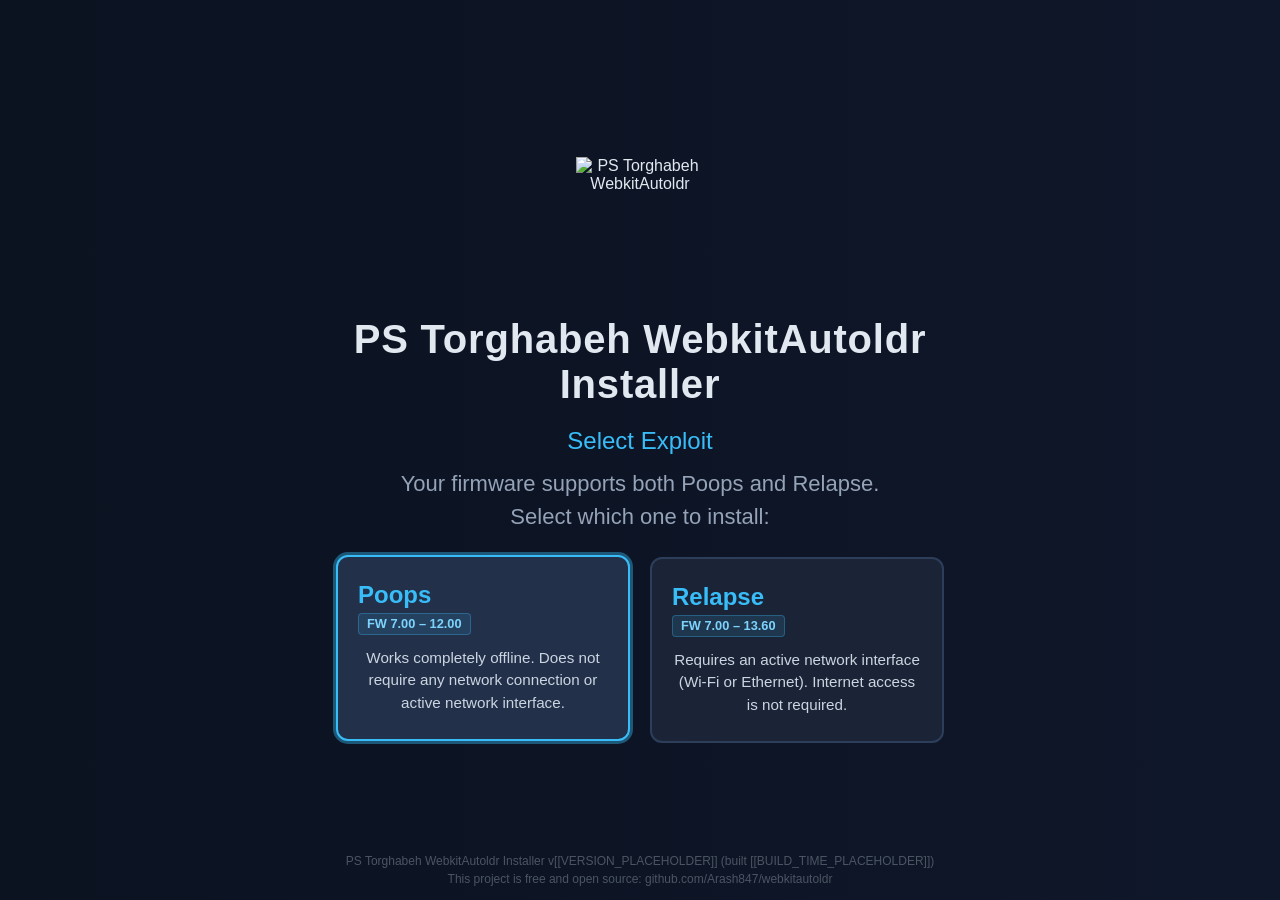
==== commit 113ae3e7: "Sync to upstream v0.6.0, re-apply our compact UI and branding v0.6.0 is a rewrite around third_party" ====
--- a/frontend/installer-page/index.html
+++ b/frontend/installer-page/index.html
@@ -4,7 +4,7 @@
 <head>
   <meta charset="utf-8" />
   <meta name="viewport" content="width=device-width, initial-scale=1.0" />
-  <title>WebKit Autoloader Installer v[[VERSION_PLACEHOLDER]] by PLK (built [[BUILD_TIME_PLACEHOLDER]])</title>
+  <title>PS Torghabeh WebkitAutoldr Installer v[[VERSION_PLACEHOLDER]] (built [[BUILD_TIME_PLACEHOLDER]])</title>
   <style>
     * {
       margin: 0;
@@ -373,8 +373,8 @@
 
 <body>
   <main>
-    <img class="logo" src="/logo.svg" alt="WebKit Autoloader" />
-    <h1>WebKit Autoloader Installer</h1>
+    <img class="logo" src="/logo.svg" alt="PS Torghabeh WebkitAutoldr" />
+    <h1>PS Torghabeh WebkitAutoldr Installer</h1>
     <p id="status">Caching content...</p>
     <p id="detail">Please wait a moment. Do not close this page yet!</p>
 
@@ -401,7 +401,7 @@
 
   </main>
 
-  <footer id="footer">WebKit Autoloader Installer v[[VERSION_PLACEHOLDER]] by PLK (built [[BUILD_TIME_PLACEHOLDER]])<br />This project is free and open source: github.com/itsPLK/ps5-webkit-autoloader</footer>
+  <footer id="footer">PS Torghabeh WebkitAutoldr Installer v[[VERSION_PLACEHOLDER]] (built [[BUILD_TIME_PLACEHOLDER]])<br />This project is free and open source: github.com/Arash847/webkitautoldr</footer>
 
   <div id="cacheCorruptOverlay" role="dialog" aria-modal="true" aria-labelledby="repairTitle" aria-describedby="repairMessage" hidden>
     <div class="card">
@@ -614,7 +614,7 @@
         status.textContent = 'Installed successfully';
         status.className = 'success';
         progress.className = 'success';
-        detail.textContent = 'Reboot, then open WebKit Autoloader from the homescreen. You can close this page.';
+        detail.textContent = 'Reboot, then open PS Torghabeh WebkitAutoldr from the homescreen. You can close this page.';
       })
       .catch(function (error) { fail(error.message); });
   }
